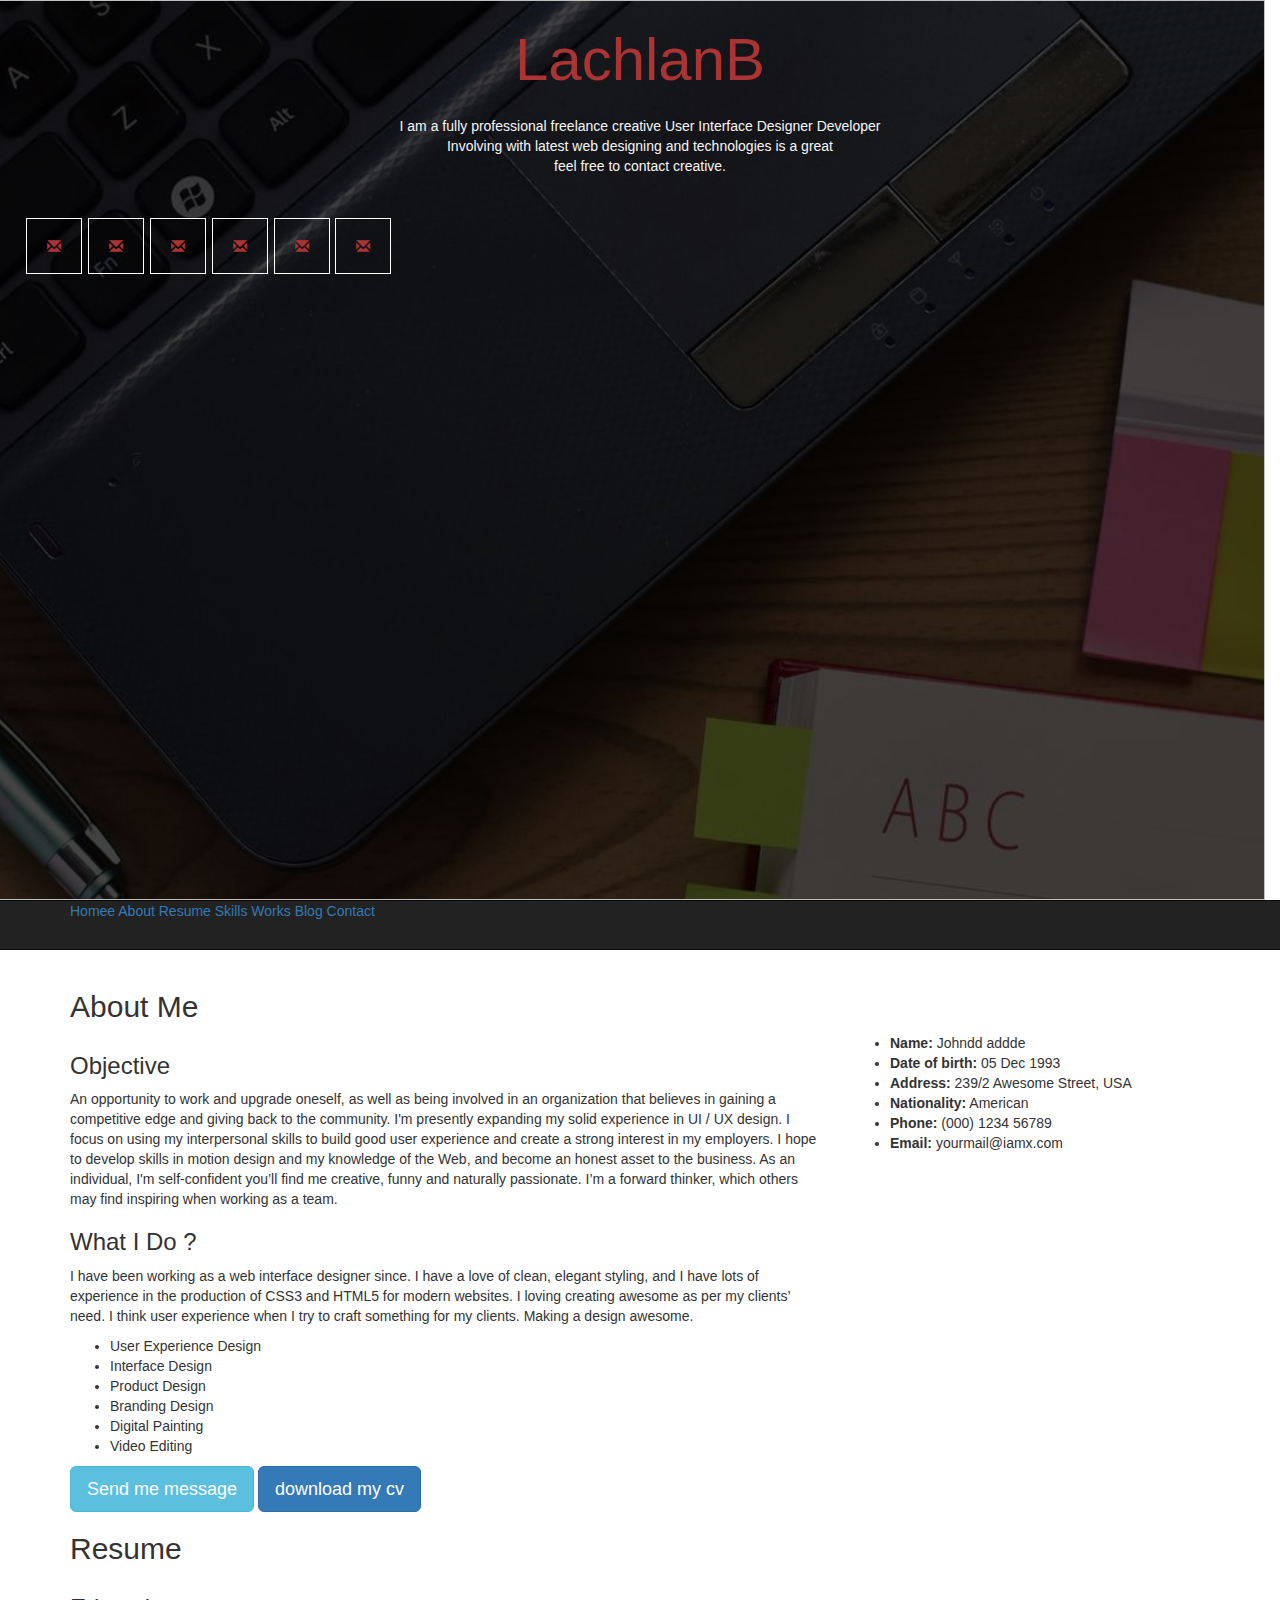
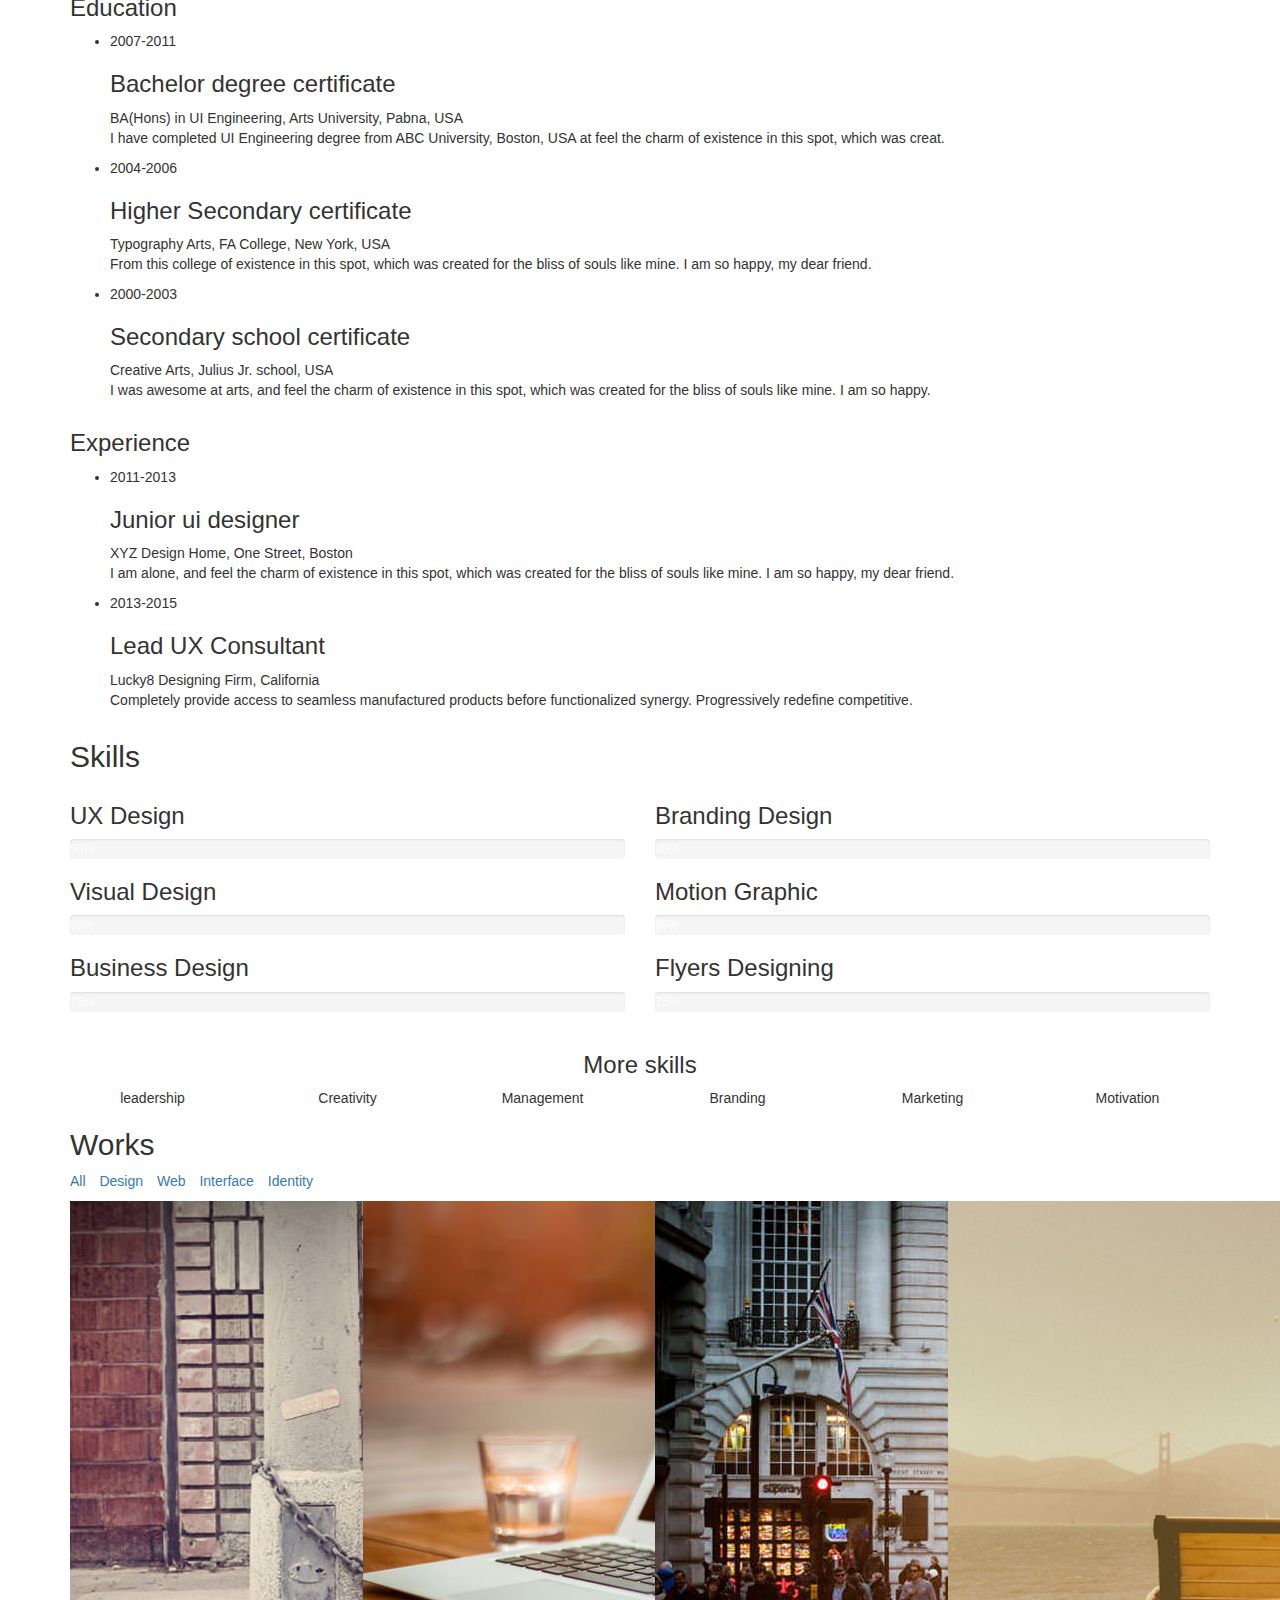
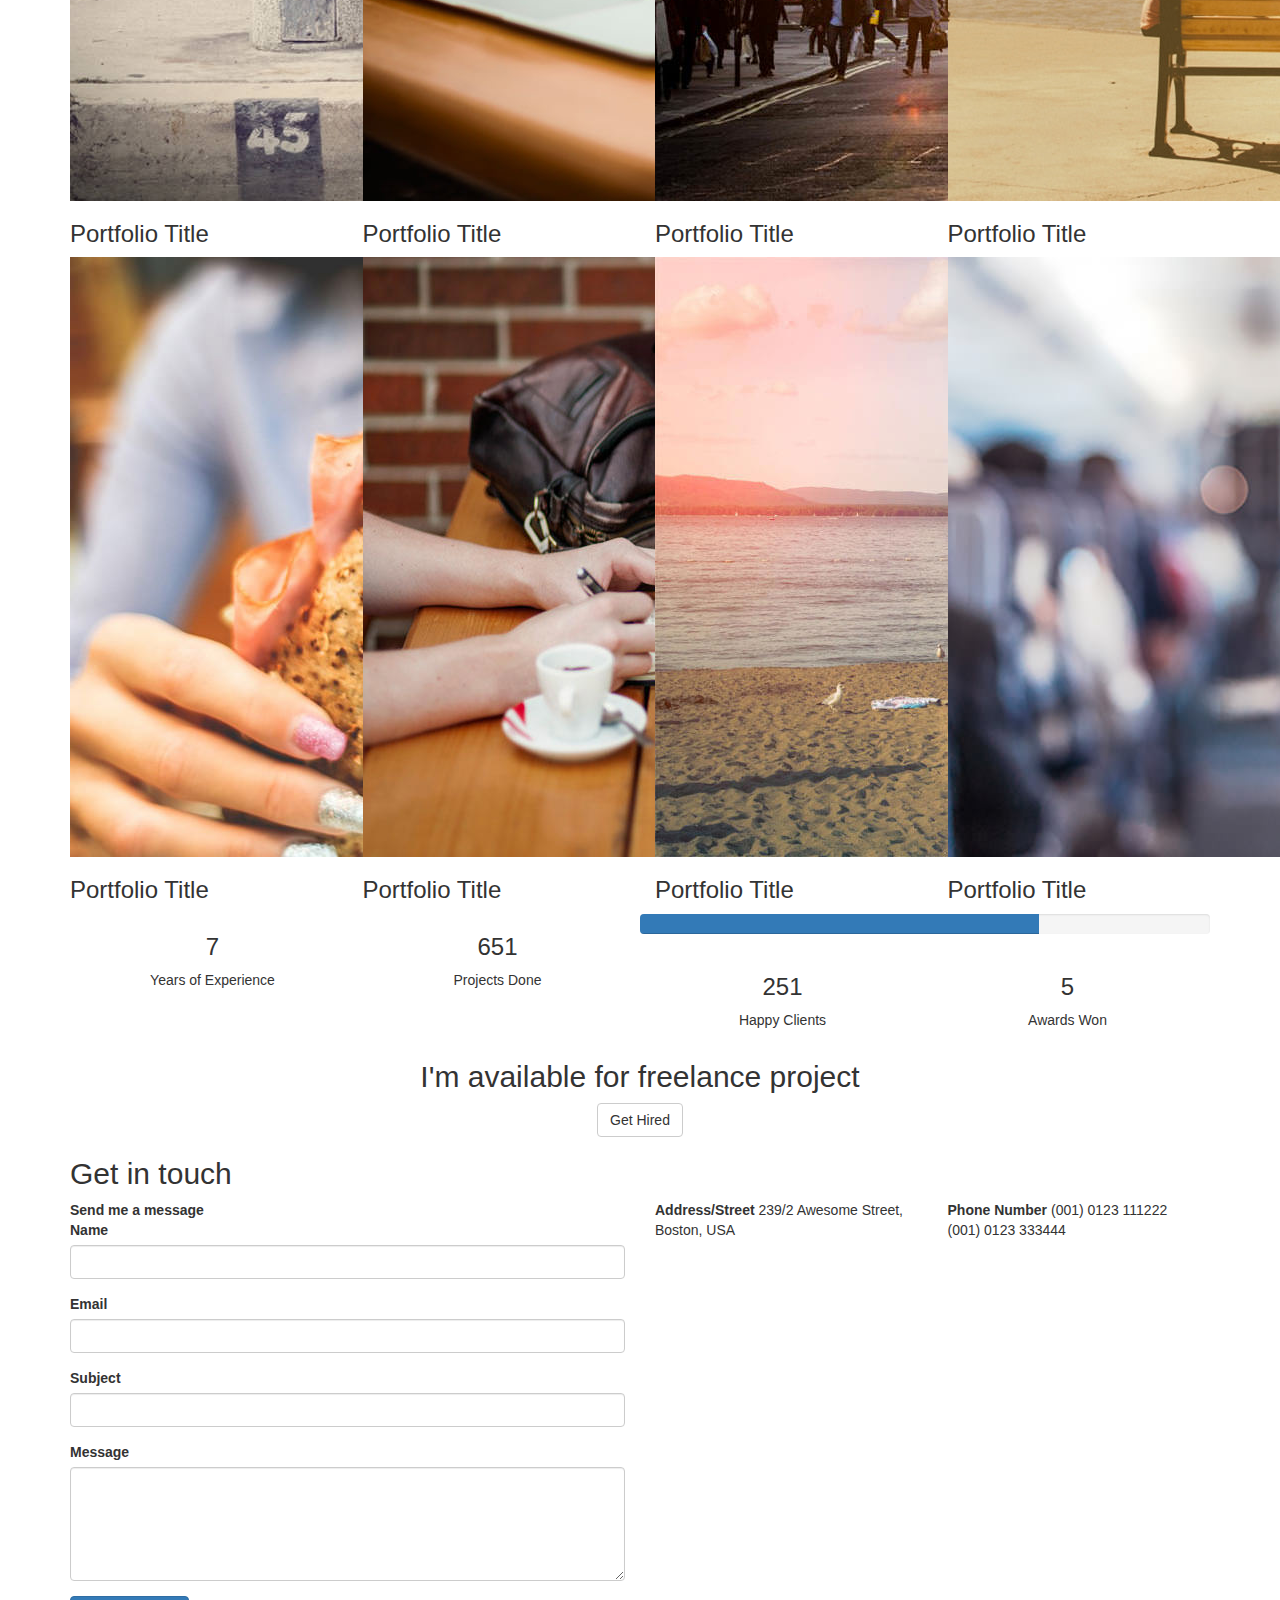
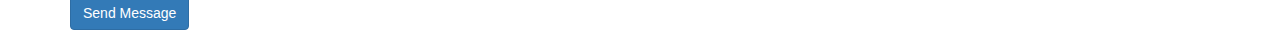
==== index.html @ d6cba84a "Inital Commit - Libraries Added" ====
﻿<head>
    <meta charset="UTF-8">
    <meta name="viewport" content="width=device-width, initial-scale=1">
    <meta name="keywords" content="Lachlan, Brown, LachlanB, LachlanB.com, Lachlanb.net. LachlanB.org, LachlanB.com.au, Software Developer, Software, Engineer, Architect, Resume, CV, Ethereum, Blockchain, Ether, Bitcoin, Website, Solidity, Smart Contracts, Smart, Contract">
    <title>About LachlanB</title>
    <link href="css/bootstrap.css" rel="stylesheet">
    <link href="css/style.css" rel="stylesheet">
    <link rel="shortcut icon" href="images/favicon.png">
</head>
<body>


    <div id="home" class="section container-fluid">
        <div class="row">
            <img class="img"></img>
            <div class="col-md-12">
                <h1>LachlanB</h1>
                <p>I am a fully professional freelance creative User Interface Designer Developer<br> Involving with latest web designing and technologies is a great <br> feel free to contact creative.</p>
            </div>
        </div>
        <div class="row">
            <ul class="social-ul">
                <li>
                    <a href="#"><span class="glyphicon glyphicon-envelope"></span></a>
                </li>  
                <li>
                    <a href="#"><span class="glyphicon glyphicon-envelope"></span></a>
                </li>  
                <li>
                    <a href="#"><span class="glyphicon glyphicon-envelope"></span></a>
                </li>  
                <li>
                    <a href="#"><span class="glyphicon glyphicon-envelope"></span></a>
                </li>  
                <li>
                    <a href="#"><span class="glyphicon glyphicon-envelope"></span></a>
                </li>  
                <li>
                    <a href="#"><span class="glyphicon glyphicon-envelope"></span></a>
                </li>    
            </ul>
        </div>
    </div>

    <div class="row">
        <nav class="navbar navbar-inverse bg-inverse fixed-top">
            <div class="container">
                <a class="nav-item nav-link" href="#home">Homee</a>
                <a class="nav-item nav-link" href="#about">About</a>
                <a class="nav-item nav-link" href="#resume">Resume</a>
                <a class="nav-item nav-link" href="#skills">Skills</a>
                <a class="nav-item nav-link" href="#works">Works</a>
                <a class="nav-item nav-link" href="#blog">Blog</a>
                <a class="nav-item nav-link" href="#contact">Contact</a>
            </div>
        </nav>
    </div>


    <div id="about" class="about-section section-padding">
        <div class="container">
            <h2 class="section-title">About Me</h2>

            <div class="row">

                <div class="col-md-4 col-md-push-8">
                    <div class="biography">
                        <div class="myphoto">
                            <img src="images/me.jpg" alt="">
                        </div>
                        <ul>
                            <li><strong>Name:</strong> Johndd addde</li>
                            <li><strong>Date of birth:</strong> 05 Dec 1993</li>
                            <li><strong>Address:</strong> 239/2 Awesome Street, USA</li>
                            <li><strong>Nationality:</strong> American</li>
                            <li><strong>Phone:</strong> (000) 1234 56789</li>
                            <li><strong>Email:</strong> yourmail@iamx.com</li>
                        </ul>
                    </div>
                </div>

                <div class="col-md-8 col-md-pull-4">
                    <div class="short-info">
                        <h3>Objective</h3>
                        <p>An opportunity to work and upgrade oneself, as well as being involved in an organization that believes in gaining a competitive edge and giving back to the community. I'm presently expanding my solid experience in UI / UX design. I focus on using my interpersonal skills to build good user experience and create a strong interest in my employers. I hope to develop skills in motion design and my knowledge of the Web, and become an honest asset to the business. As an individual, I'm self-confident you’ll find me creative, funny and naturally passionate. I’m a forward thinker, which others may find inspiring when working as a team.</p>
                    </div>

                    <div class="short-info">
                        <h3>What I Do ?</h3>
                        <p>I have been working as a web interface designer since. I have a love of clean, elegant styling, and I have lots of experience in the production of CSS3 and HTML5 for modern websites. I loving creating awesome as per my clients’ need. I think user experience when I try to craft something for my clients. Making a design awesome.</p>

                        <ul class="list-check">
                            <li>User Experience Design</li>
                            <li>Interface Design</li>
                            <li>Product Design</li>
                            <li>Branding Design</li>
                            <li>Digital Painting</li>
                            <li>Video Editing</li>
                        </ul>
                    </div>

                    <div class="download-button">
                        <a class="btn btn-info btn-lg" href="#contact"><i class="fa fa-paper-plane"></i>Send me message</a>
                        <a class="btn btn-primary btn-lg" href="#"><i class="fa fa-download"></i>download my cv</a>
                    </div>
                </div>
            </div>
        </div>
    </div>



    <!-- Resume Section -->
    <div id="resume" class="resume-section section-padding">
        <div class="container">
            <h2>Resume</h2>
            <div class="row">
                <div class="col-md-12">
                    <div class="resume-title">
                        <h3>Education</h3>
                    </div>
                    <div class="resume">
                        <ul class="timeline">
                            <li>
                                <div class="posted-date">
                                    <span class="month">2007-2011</span>
                                </div><!-- /posted-date -->

                                <div class="timeline-panel">
                                    <div class="timeline-content">
                                        <div class="timeline-heading">
                                            <h3>Bachelor degree certificate</h3>
                                            <span>BA(Hons) in UI Engineering, Arts University, Pabna, USA</span>
                                        </div><!-- /timeline-heading -->

                                        <div class="timeline-body">
                                            <p>I have completed UI Engineering degree from ABC University, Boston, USA at feel the charm of existence in this spot, which was creat.</p>
                                        </div><!-- /timeline-body -->
                                    </div> <!-- /timeline-content -->
                                </div><!-- /timeline-panel -->
                            </li>

                            <li class="timeline-inverted">
                                <div class="posted-date">
                                    <span class="month">2004-2006</span>
                                </div><!-- /posted-date -->

                                <div class="timeline-panel">
                                    <div class="timeline-content">
                                        <div class="timeline-heading">
                                            <h3>Higher Secondary certificate</h3>
                                            <span>Typography Arts, FA College, New York, USA</span>
                                        </div><!-- /timeline-heading -->

                                        <div class="timeline-body">
                                            <p>From this college of existence in this spot, which was created for the bliss of souls like mine. I am so happy, my dear friend.</p>
                                        </div><!-- /timeline-body -->
                                    </div> <!-- /timeline-content -->
                                </div> <!-- /timeline-panel -->
                            </li>

                            <li>
                                <div class="posted-date">
                                    <span class="month">2000-2003</span>
                                </div><!-- /posted-date -->

                                <div class="timeline-panel">
                                    <div class="timeline-content">
                                        <div class="timeline-heading">
                                            <h3>Secondary school certificate</h3>
                                            <span>Creative Arts, Julius Jr. school, USA</span>
                                        </div><!-- /timeline-heading -->

                                        <div class="timeline-body">
                                            <p>I was awesome at arts, and feel the charm of existence in this spot, which was created for the bliss of souls like mine. I am so happy.</p>
                                        </div><!-- /timeline-body -->
                                    </div> <!-- /timeline-content -->
                                </div><!-- /timeline-panel -->
                            </li>
                        </ul>
                    </div>
                </div>
            </div><!-- /row -->

            <div class="row">
                <div class="col-md-12">
                    <div class="resume-title">
                        <h3>Experience</h3>
                    </div>
                    <div class="resume">
                        <ul class="timeline">
                            <li class="timeline-inverted">
                                <div class="posted-date">
                                    <span class="month">2011-2013</span>
                                </div><!-- /posted-date -->

                                <div class="timeline-panel">
                                    <div class="timeline-content">
                                        <div class="timeline-heading">
                                            <h3>Junior ui designer</h3>
                                            <span>XYZ Design Home, One Street, Boston</span>
                                        </div><!-- /timeline-heading -->

                                        <div class="timeline-body">
                                            <p>I am alone, and feel the charm of existence in this spot, which was created for the bliss of souls like mine. I am so happy, my dear friend.</p>
                                        </div><!-- /timeline-body -->
                                    </div> <!-- /timeline-content -->
                                </div> <!-- /timeline-panel -->
                            </li>

                            <li>
                                <div class="posted-date">
                                    <span class="month">2013-2015</span>
                                </div><!-- /posted-date -->

                                <div class="timeline-panel">
                                    <div class="timeline-content">
                                        <div class="timeline-heading">
                                            <h3>Lead UX Consultant</h3>
                                            <span>Lucky8 Designing Firm, California</span>
                                        </div><!-- /timeline-heading -->

                                        <div class="timeline-body">
                                            <p>Completely provide access to seamless manufactured products before functionalized synergy. Progressively redefine competitive.</p>
                                        </div><!-- /timeline-body -->
                                    </div> <!-- /timeline-content -->
                                </div><!-- /timeline-panel -->
                            </li>
                        </ul>
                    </div>
                </div>
            </div><!-- /row -->
        </div><!-- /.container -->
    </div><!-- End Resume Section -->


    <!-- Skills Section -->
    <section id="skills" class="skills-section section-padding">
        <div class="container">
            <h2 class="section-title">Skills</h2>

            <div class="row">
                <div class="col-md-6">
                    <div class="skill-progress">
                        <div class="skill-title"><h3>UX Design</h3></div> 
                        <div class="progress">
                            <div class="progress-bar six-sec-ease-in-out" role="progressbar" aria-valuenow="95" aria-valuemin="0" aria-valuemax="100" ><span>95%</span>
                            </div>
                        </div><!-- /.progress -->
                    </div><!-- /.skill-progress -->

                    <div class="skill-progress">
                        <div class="skill-title"><h3>Visual Design</h3></div> 
                        <div class="progress">
                            <div class="progress-bar six-sec-ease-in-out" role="progressbar" aria-valuenow="80" aria-valuemin="0" aria-valuemax="100" ><span>80%</span>
                            </div>
                        </div><!-- /.progress -->
                    </div><!-- /.skill-progress -->
                    <div class="skill-progress">
                        <div class="skill-title"><h3>Business Design</h3></div>  
                        <div class="progress">
                            <div class="progress-bar six-sec-ease-in-out" role="progressbar" aria-valuenow="75" aria-valuemin="0" aria-valuemax="100" ><span>75%</span>
                            </div>
                        </div><!-- /.progress -->
                    </div><!-- /.skill-progress -->
                </div><!-- /.col-md-6 -->

                <div class="col-md-6">
                    <div class="skill-progress">
                        <div class="skill-title"><h3>Branding Design</h3></div> 
                        <div class="progress">
                            <div class="progress-bar six-sec-ease-in-out" role="progressbar" aria-valuenow="95" aria-valuemin="0" aria-valuemax="100" ><span>95%</span>
                            </div>
                        </div><!-- /.progress -->
                    </div><!-- /.skill-progress -->
                    <div class="skill-progress">
                        <div class="skill-title"><h3>Motion Graphic</h3></div> 
                        <div class="progress">
                            <div class="progress-bar six-sec-ease-in-out" role="progressbar" aria-valuenow="80" aria-valuemin="0" aria-valuemax="100" ><span>80%</span>
                            </div>
                        </div><!-- /.progress -->
                    </div><!-- /.skill-progress -->
                    <div class="skill-progress">
                        <div class="skill-title"><h3>Flyers Designing</h3></div>  
                        <div class="progress">
                            <div class="progress-bar six-sec-ease-in-out" role="progressbar" aria-valuenow="75" aria-valuemin="0" aria-valuemax="100" ><span>75%</span>
                            </div>
                        </div><!-- /.progress -->
                    </div><!-- /.skill-progress -->
                </div><!-- /.col-md-6 -->
            </div><!-- /.row -->

            <div class="skill-chart text-center">
                <h3>More skills</h3>
            </div>

            <div class="row more-skill text-center">
                <div class="col-xs-12 col-sm-4 col-md-2">
                    <div class="chart" data-percent="91" data-color="e74c3c">
                        <span class="percent"></span>
                        <div class="chart-text">
                            <span>leadership</span>
                        </div>
                    </div>
                </div>
                <div class="col-xs-12 col-sm-4 col-md-2">
                    <div class="chart" data-percent="23" data-color="2ecc71">
                        <span class="percent"></span>
                        <div class="chart-text">
                            <span>Creativity</span>
                        </div>
                    </div>
                </div>
                <div class="col-xs-12 col-sm-4 col-md-2">
                    <div class="chart" data-percent="68" data-color="3498db">
                        <span class="percent"></span>
                        <div class="chart-text">
                            <span>Management</span>
                        </div>
                    </div>
                </div>
                <div class="col-xs-12 col-sm-4 col-md-2">
                    <div class="chart" data-percent="68" data-color="3498db">
                        <span class="percent"></span>
                        <div class="chart-text">
                            <span>Branding</span>
                        </div>
                    </div>
                </div>
                <div class="col-xs-12 col-sm-4 col-md-2">
                    <div class="chart" data-percent="68" data-color="3498db">
                        <span class="percent"></span>
                        <div class="chart-text">
                            <span>Marketing</span>
                        </div>
                    </div>
                </div>
                <div class="col-xs-12 col-sm-4 col-md-2">
                    <div class="chart" data-percent="68" data-color="3498db">
                        <span class="percent"></span>
                        <div class="chart-text">
                            <span>Motivation</span>
                        </div>
                    </div>
                </div>
            </div>

        </div><!-- /.container -->
    </section><!-- End Skills Section -->


    <!-- Works Section -->
    <section id="works" class="works-section section-padding">
        <div class="container">
            <h2 class="section-title">Works</h2>

            <ul class="list-inline" id="filter">
                <li><a class="active" data-group="all">All</a></li>
                <li><a data-group="design">Design</a></li>
                <li><a data-group="web">Web</a></li>
                <li><a data-group="interface">Interface</a></li>
                <li><a data-group="identety">Identity</a></li>
            </ul>

            <div class="row">
                <div id="grid">
                    <div class="portfolio-item col-xs-12 col-sm-4 col-md-3" data-groups='["all", "identety", "interface"]'>
                        <div class="portfolio-bg">
                            <div class="portfolio">
                                <div class="tt-overlay"></div>
                                <div class="links">
                                    <a class="image-link" href="images/works/portfolio-1.jpg"><i class="fa fa-search-plus"></i></a>
                                    <a href="#"><i class="fa fa-link"></i></a>                          
                                </div><!-- /.links -->
                                <img src="images/works/portfolio-1.jpg" alt="image"> 
                                <div class="portfolio-info">
                                    <h3>Portfolio Title</h3>
                                </div><!-- /.portfolio-info -->
                            </div><!-- /.portfolio -->
                        </div><!-- /.portfolio-bg -->
                    </div><!-- /.portfolio-item -->


                    <div class="portfolio-item col-xs-12 col-sm-4 col-md-3" data-groups='["all", "identety", "web"]'>
                        <div class="portfolio-bg">
                            <div class="portfolio">
                                <div class="tt-overlay"></div>
                                <div class="links">
                                    <a class="image-link" href="images/works/portfolio-2.jpg"><i class="fa fa-search-plus"></i></a>
                                    <a href="#"><i class="fa fa-link"></i></a>                          
                                </div><!-- /.links -->
                                <img src="images/works/portfolio-2.jpg" alt="image"> 
                                <div class="portfolio-info">
                                    <h3>Portfolio Title</h3>
                                </div><!-- /.portfolio-info -->
                            </div><!-- /.portfolio -->
                        </div><!-- /.portfolio-bg -->
                    </div><!-- /.portfolio-item -->
                    <div class="portfolio-item col-xs-12 col-sm-4 col-md-3" data-groups='["all", "interface"]'>
                        <div class="portfolio-bg">
                            <div class="portfolio">
                                <div class="tt-overlay"></div>
                                <div class="links">
                                    <a class="image-link" href="images/works/portfolio-3.jpg"><i class="fa fa-search-plus"></i></a>
                                    <a href="#"><i class="fa fa-link"></i></a>                          
                                </div><!-- /.links -->
                                <img src="images/works/portfolio-3.jpg" alt="image"> 
                                <div class="portfolio-info">
                                    <h3>Portfolio Title</h3>
                                </div><!-- /.portfolio-info -->
                            </div><!-- /.portfolio -->
                        </div><!-- /.portfolio-bg -->
                    </div><!-- /.portfolio-item -->
                    <div class="portfolio-item col-xs-12 col-sm-4 col-md-3" data-groups='["all", "identety", "design"]'>
                        <div class="portfolio-bg">
                            <div class="portfolio">
                                <div class="tt-overlay"></div>
                                <div class="links">
                                    <a class="image-link" href="images/works/portfolio-4.jpg"><i class="fa fa-search-plus"></i></a>
                                    <a href="#"><i class="fa fa-link"></i></a>                          
                                </div><!-- /.links -->
                                <img src="images/works/portfolio-4.jpg" alt="image"> 
                                <div class="portfolio-info">
                                    <h3>Portfolio Title</h3>
                                </div><!-- /.portfolio-info -->
                            </div><!-- /.portfolio -->
                        </div><!-- /.portfolio-bg -->
                    </div><!-- /.portfolio-item -->
                    <div class="portfolio-item col-xs-12 col-sm-4 col-md-3" data-groups='["all", "identety", "design"]'>
                        <div class="portfolio-bg">
                            <div class="portfolio">
                                <div class="tt-overlay"></div>
                                <div class="links">
                                    <a class="image-link" href="images/works/portfolio-5.jpg"><i class="fa fa-search-plus"></i></a>
                                    <a href="#"><i class="fa fa-link"></i></a>                          
                                </div><!-- /.links -->
                                <img src="images/works/portfolio-5.jpg" alt="image"> 
                                <div class="portfolio-info">
                                    <h3>Portfolio Title</h3>
                                </div><!-- /.portfolio-info -->
                            </div><!-- /.portfolio -->
                        </div><!-- /.portfolio-bg -->
                    </div><!-- /.portfolio-item -->
                    <div class="portfolio-item col-xs-12 col-sm-4 col-md-3" data-groups='["all", "identety", "design"]'>
                        <div class="portfolio-bg">
                            <div class="portfolio">
                                <div class="tt-overlay"></div>
                                <div class="links">
                                    <a class="image-link" href="images/works/portfolio-6.jpg"><i class="fa fa-search-plus"></i></a>
                                    <a href="#"><i class="fa fa-link"></i></a>                          
                                </div><!-- /.links -->
                                <img src="images/works/portfolio-6.jpg" alt="image"> 
                                <div class="portfolio-info">
                                    <h3>Portfolio Title</h3>
                                </div><!-- /.portfolio-info -->
                            </div><!-- /.portfolio -->
                        </div><!-- /.portfolio-bg -->
                    </div><!-- /.portfolio-item -->
                    <div class="portfolio-item col-xs-12 col-sm-4 col-md-3" data-groups='["all", "identety", "web"]'>
                        <div class="portfolio-bg">
                            <div class="portfolio">
                                <div class="tt-overlay"></div>
                                <div class="links">
                                    <a class="image-link" href="images/works/portfolio-7.jpg"><i class="fa fa-search-plus"></i></a>
                                    <a href="#"><i class="fa fa-link"></i></a>                          
                                </div><!-- /.links -->
                                <img src="images/works/portfolio-7.jpg" alt="image"> 
                                <div class="portfolio-info">
                                    <h3>Portfolio Title</h3>
                                </div><!-- /.portfolio-info -->
                            </div><!-- /.portfolio -->
                        </div><!-- /.portfolio-bg -->
                    </div><!-- /.portfolio-item -->
                    <div class="portfolio-item col-xs-12 col-sm-4 col-md-3" data-groups='["all", "design"]'>
                        <div class="portfolio-bg">
                            <div class="portfolio">
                                <div class="tt-overlay"></div>
                                <div class="links">
                                    <a class="image-link" href="images/works/portfolio-8.jpg"><i class="fa fa-search-plus"></i></a>
                                    <a href="#"><i class="fa fa-link"></i></a>                          
                                </div><!-- /.links -->
                                <img src="images/works/portfolio-8.jpg" alt="image"> 
                                <div class="portfolio-info">
                                    <h3>Portfolio Title</h3>
                                </div><!-- /.portfolio-info -->
                            </div><!-- /.portfolio -->
                        </div><!-- /.portfolio-bg -->
                    </div><!-- /.portfolio-item -->
                </div><!-- /#grid -->
            </div><!-- /.row -->
        </div><!-- /.container -->
    </section><!-- End Works Section -->


    <!-- Facts Section -->
    <section id="facts" class="facts-section text-center" data-stellar-vertical-offset="50" data-stellar-background-ratio="0.2">
        <div class="tt-overlay-bg">
            <div class="container">
                <div class="row">
                    <div class="col-md-12">
                        <div class="count-wrap">
                            <div class="col-sm-3 col-xs-6">
                                <i class="fa fa-flask"></i>
                                <h3 class="timer">7</h3>
                                <p>Years of Experience</p>
                            </div>
                            <div class="col-sm-3 col-xs-6"> 
                                <i class="fa fa-thumbs-up"></i>
                                <h3 class="timer">651</h3>                
                                <p>Projects Done</p>
                            </div>
                            <div class="progress">
                                <div class="progress-bar" role="progressbar" aria-valuenow="70" aria-valuemin="0" aria-valuemax="100" style="width:70%">
                                    <span class="sr-only">70% Complete</span>
                                </div>
                            </div>
                            <div class="col-sm-3 col-xs-6">
                                <i class="fa fa-users"></i>
                                <h3 class="timer">251</h3> 
                                <p>Happy Clients</p>
                            </div>
                            <div class="col-sm-3 col-xs-6">
                                <i class="fa fa-trophy"></i>
                                <h3 class="timer">5</h3> 
                                <p>Awards Won</p>
                            </div>
                        </div><!-- /count-wrap -->
                    </div><!-- /.col-md-12 -->
                </div><!-- /.row -->
            </div><!-- /.container -->
        </div>
    </section> <!-- End Facts Section -->

    <!-- Hire Section -->
    <section class="hire-section text-center" data-stellar-vertical-offset="50" data-stellar-background-ratio="0.2">
        <div class="hire-section-bg">
            <div class="container">
                <div class="row">
                    <div class="col-md-12">
                        <h2>I'm available for freelance project</h2>
                        <a href="#" class="btn btn-default">Get Hired</a>
                    </div><!-- /.col-md-12 -->
                </div><!-- /.row -->
            </div><!-- /.container -->
        </div><!-- /.hire-section-bg -->
    </section><!-- End Hire Section -->



    <!-- Contact Section -->
    <section id="contact" class="contact-section section-padding">
        <div class="container">
            <h2 class="section-title">Get in touch</h2>

            <div class="row">
                <div class="col-md-6">
                    <div class="contact-form">
                        <strong>Send me a message</strong>
                        <form name="contact-form" id="contactForm" action="sendemail.php" method="POST">

                            <div class="form-group">
                                <label for="name">Name</label>
                                <input type="text" name="name" class="form-control" id="name" required="">
                            </div>

                            <div class="form-group">
                                <label for="email">Email</label>
                                <input type="email" name="email" class="form-control" id="email" required="">
                            </div>

                            <div class="form-group">
                                <label for="subject">Subject</label>
                                <input type="text" name="subject" class="form-control" id="subject">
                            </div>

                            <div class="form-group">
                                <label for="message">Message</label>
                                <textarea name="message" class="form-control" id="message" rows="5" required=""></textarea>
                            </div>

                            <button type="submit" name="submit" class="btn btn-primary">Send Message</button>
                        </form>
                    </div><!-- /.contact-form -->
                </div><!-- /.col-md-6 -->

                <div class="col-md-6">
                    <div class="row center-xs">
                        <div class="col-sm-6">
                            <i class="fa fa-map-marker"></i>
                            <address>
                                <strong>Address/Street</strong>
                                239/2 Awesome Street,<br>
                                Boston, USA<br>
                            </address>
                        </div>

                        <div class="col-sm-6">
                            <i class="fa fa-mobile"></i>
                            <div class="contact-number">
                                <strong>Phone Number</strong>
                                (001) 0123 111222<br>
                                (001) 0123 333444
                            </div>
                        </div>
                    </div>

                    <div class="row">
                        <div class="col-sm-12">
                            <div class="location-map">
                                <div id="mapCanvas" class="map-canvas"></div>
                            </div>
                        </div>
                    </div>

                </div>
            </div><!-- /.row -->
        </div><!-- /.container -->
    </section><!-- End Contact Section -->
</div>

<script src="js/jquery-3.3.1.js"></script>
<script src="js/bootstrap.js"></script>
<script src="js/scripts.js"></script>
</body>
</html>
---- css/style.css ----
.section {
  height: 100%;
  width: 100%;
}


.img{
  background-image: url(../images/home2.jpg);
  width: 100%;
  height: 100%;
  background-position: center;
  background-repeat: no-repeat;
  background-size: cover;
  position: absolute;
}

#home{
  padding-left: 0;
  padding-right: 0;
}


#home h1{
  font-size: 60px;
  line-height: 80px;
  margin-bottom: 16px;
  color: #aa3333;
  text-align: center;
  top: 25%;
}

#home p{
  text-align: center;
  color: #f7f7f7;
  margin-bottom: 40px;
}



.social-ul li{
      display: inline-block;
      border: 1px solid #fff;
}


.social-ul span{
  color: #aa3333;
  padding: 20px;
  border: 1px solid #fff;
  transition: all 300ms;   
}


.social-ul li:hover{
  background: #aa3333;
  transform: rotate(45deg);
  transition: all 300ms;   
}

.social-ul span:hover{
  border: 1px solid transparent;
  color: #fff;
  transform: rotate(-45deg);
  transition: all 300ms;   
}
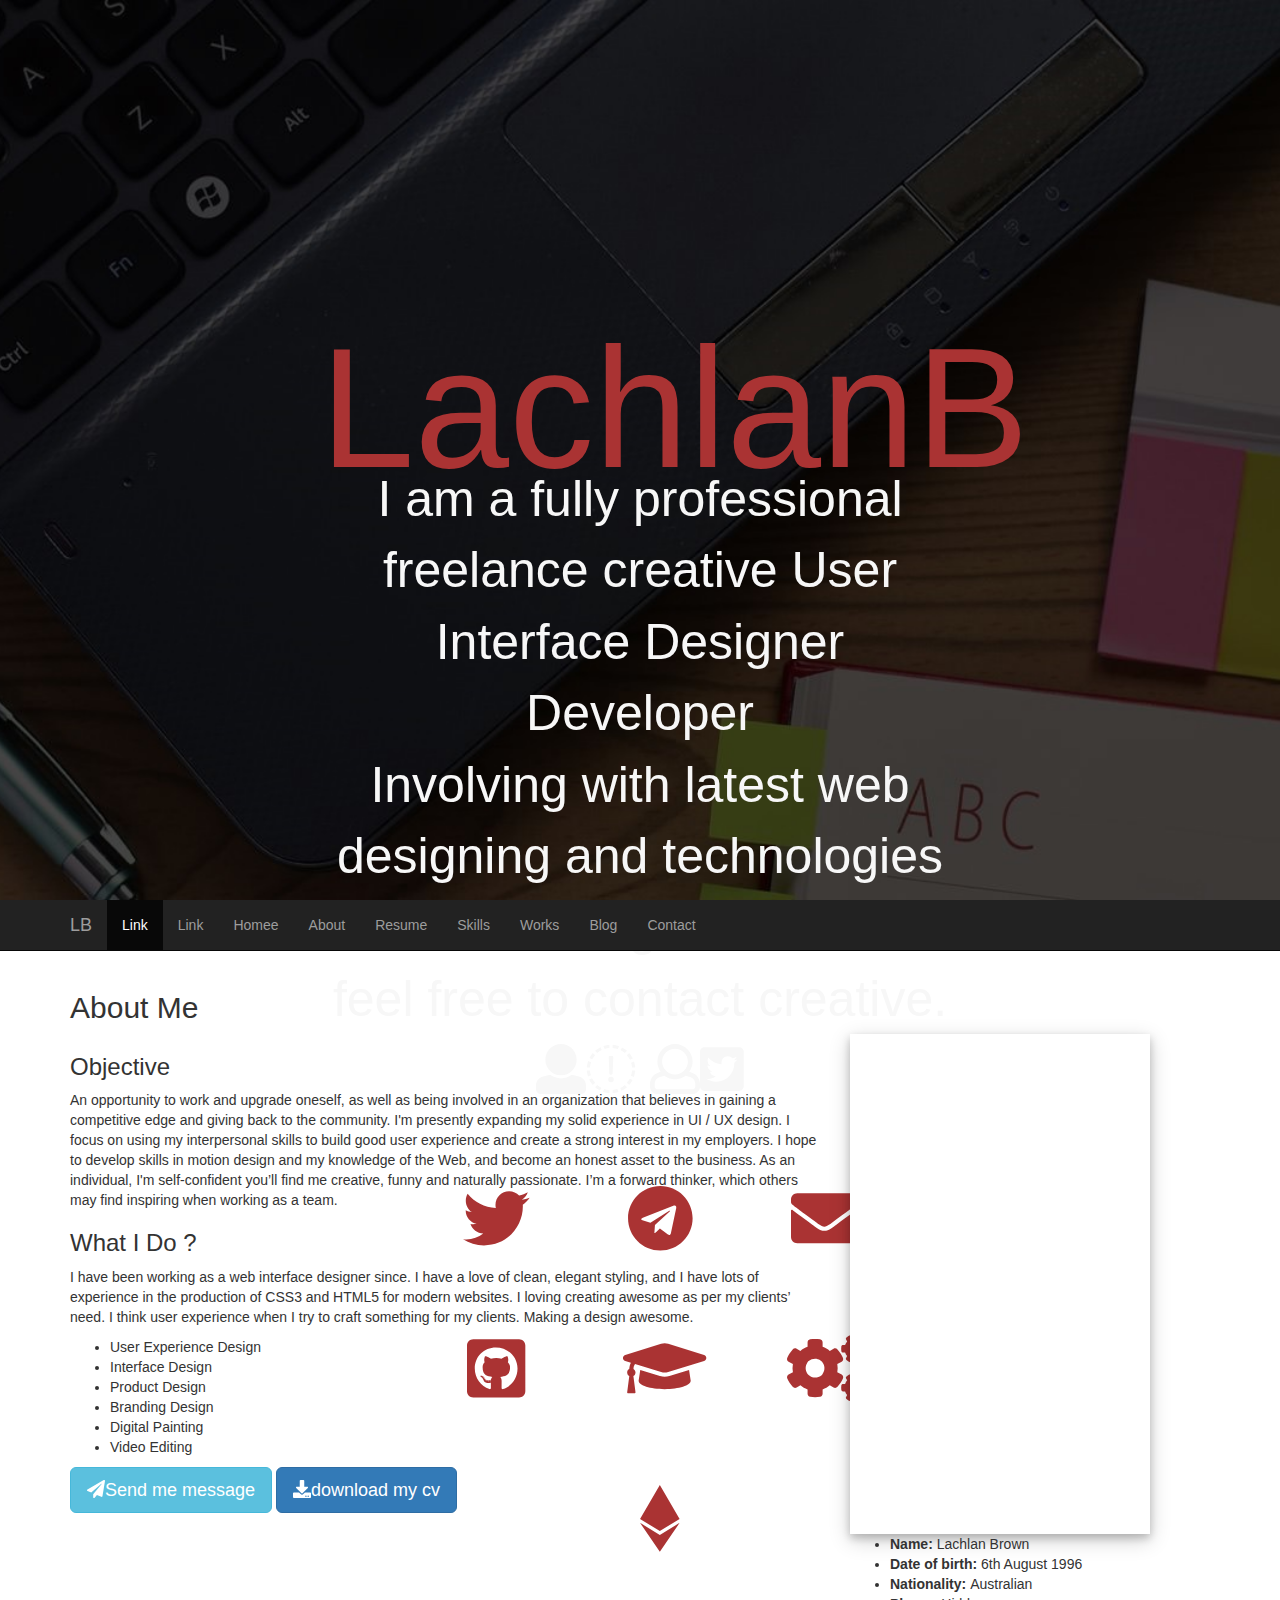
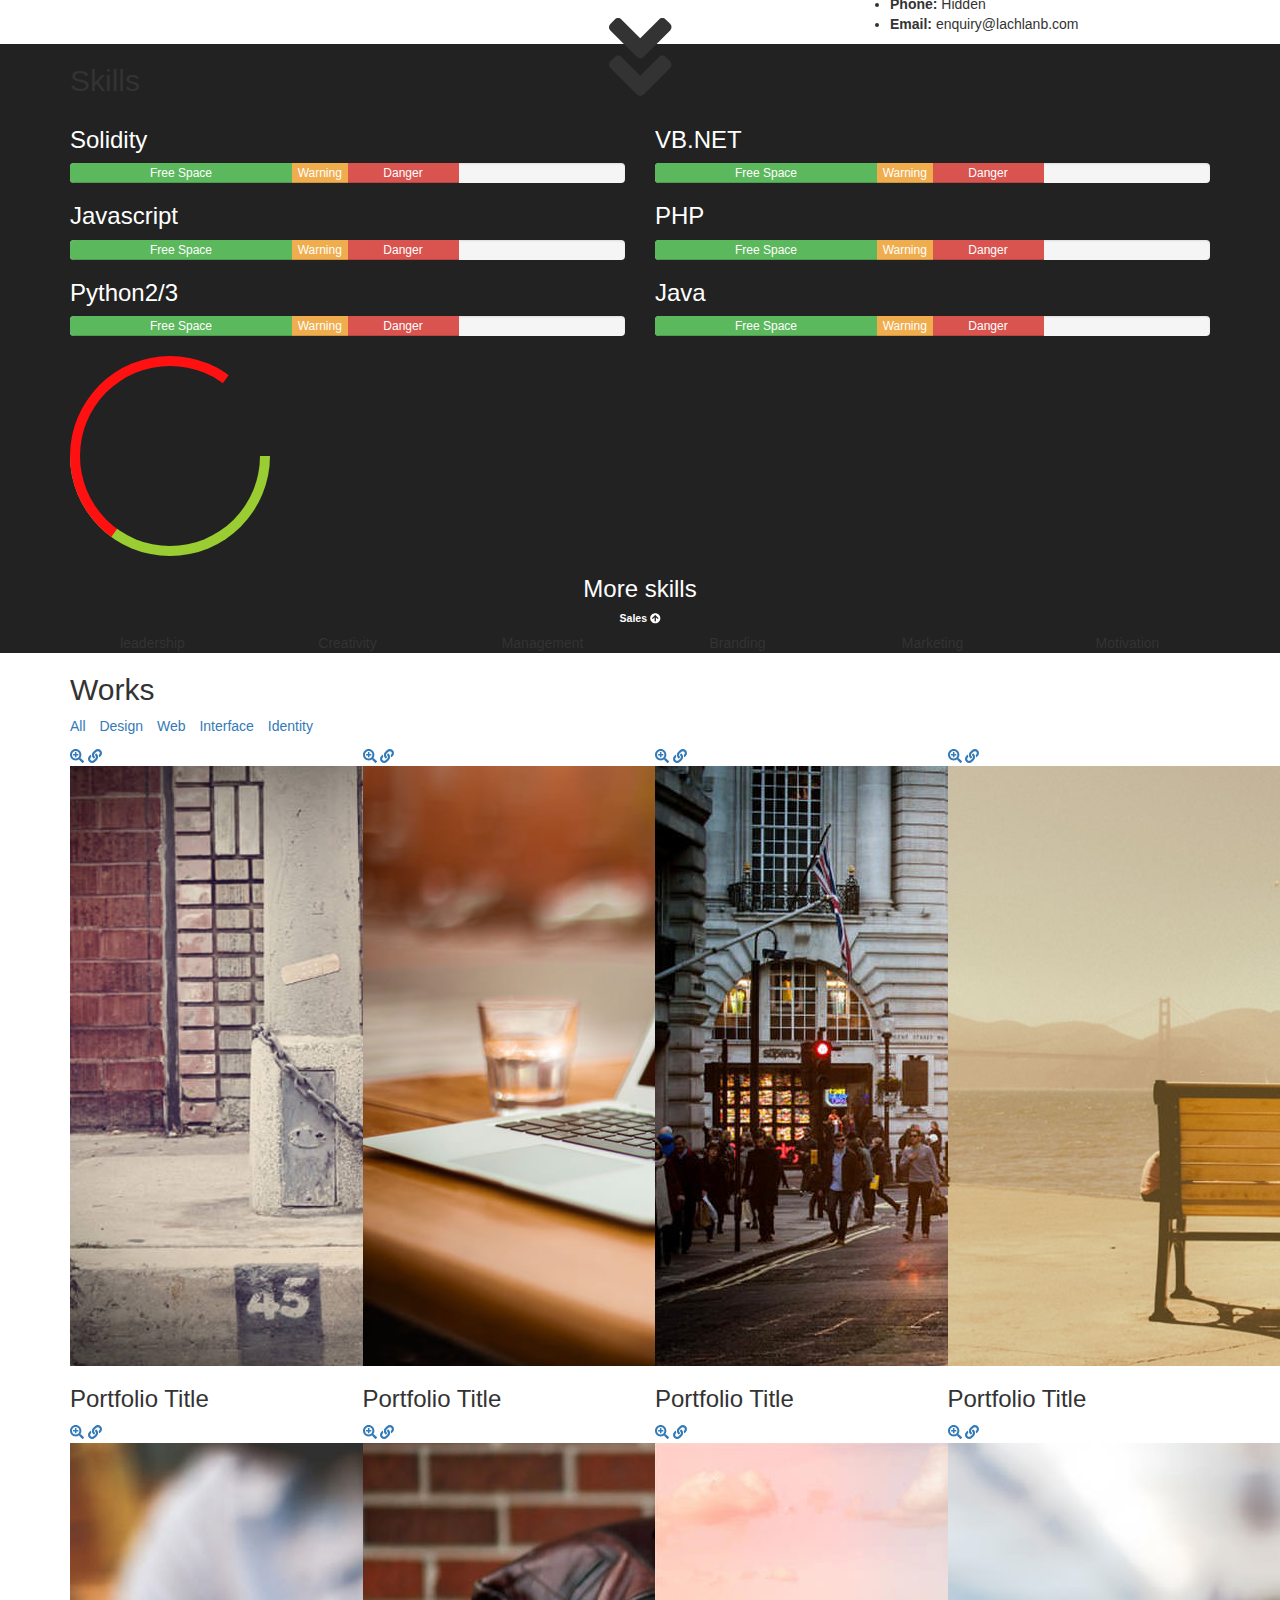
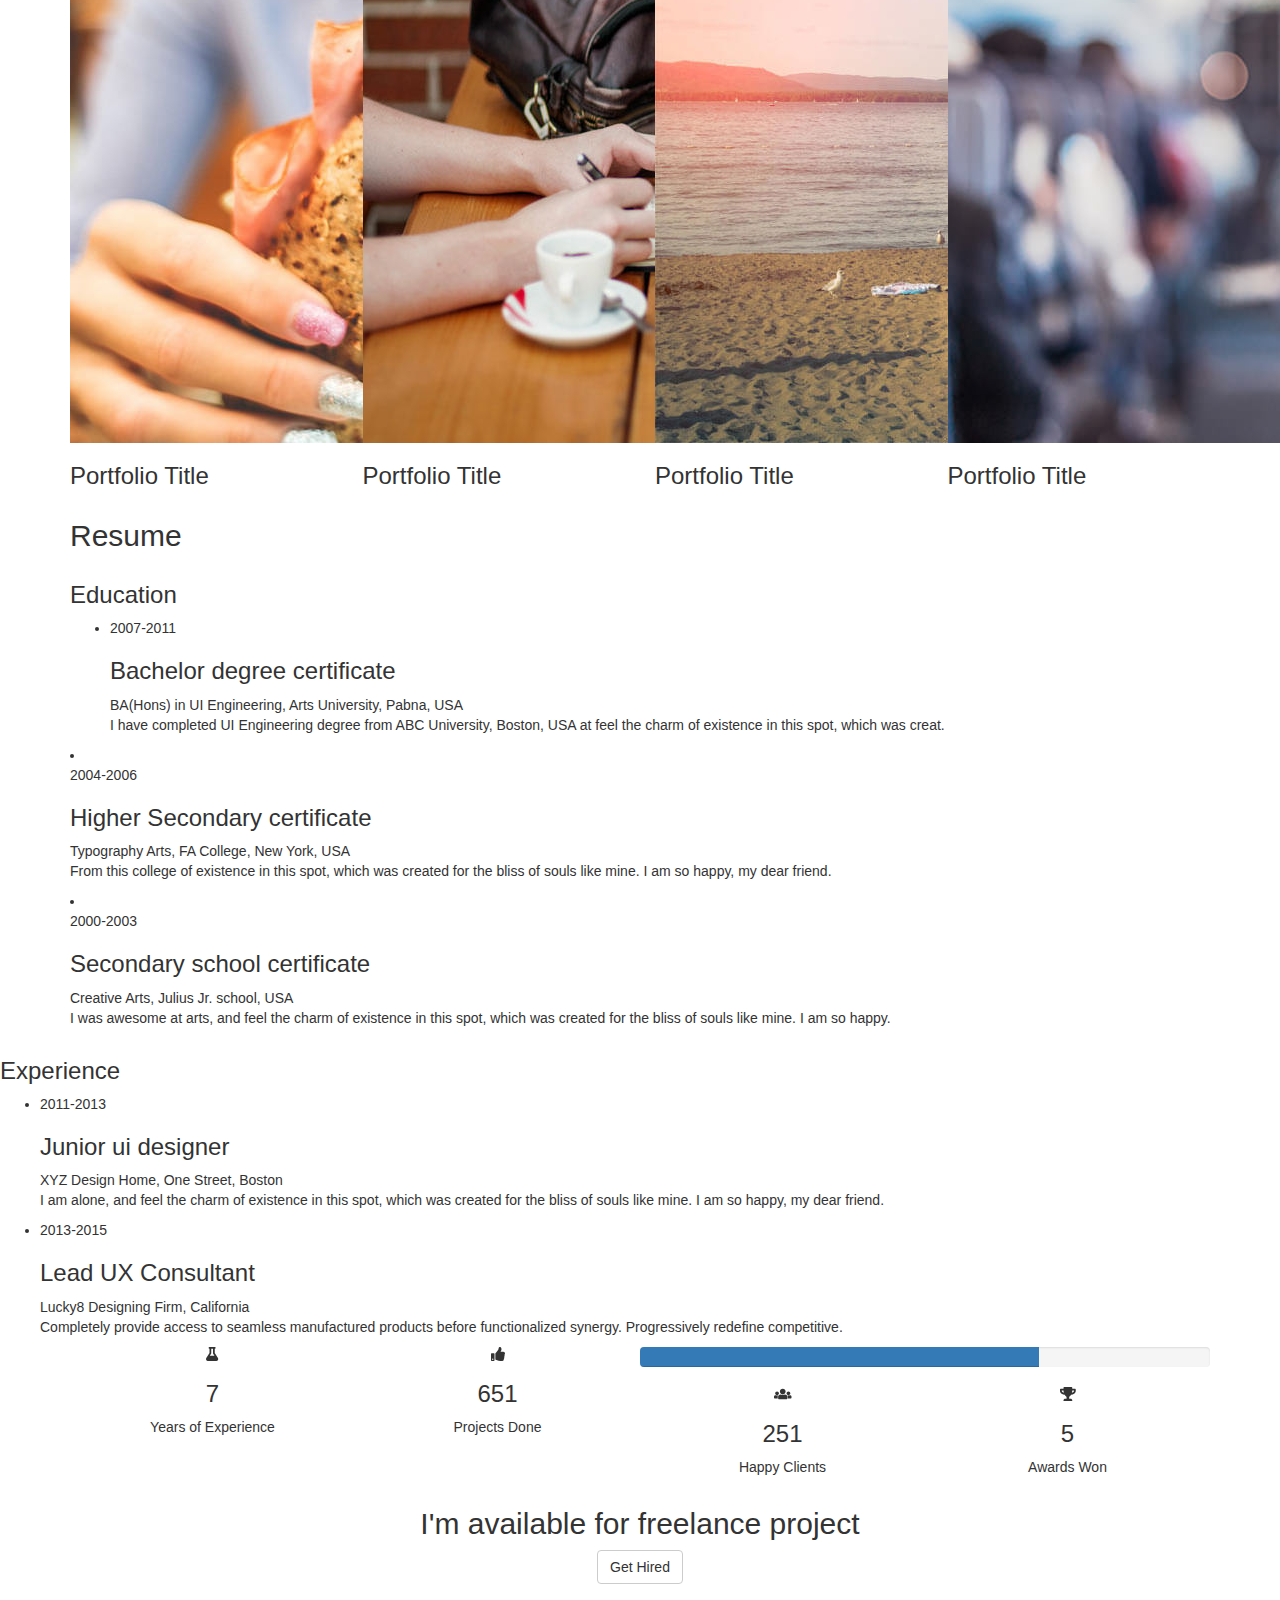
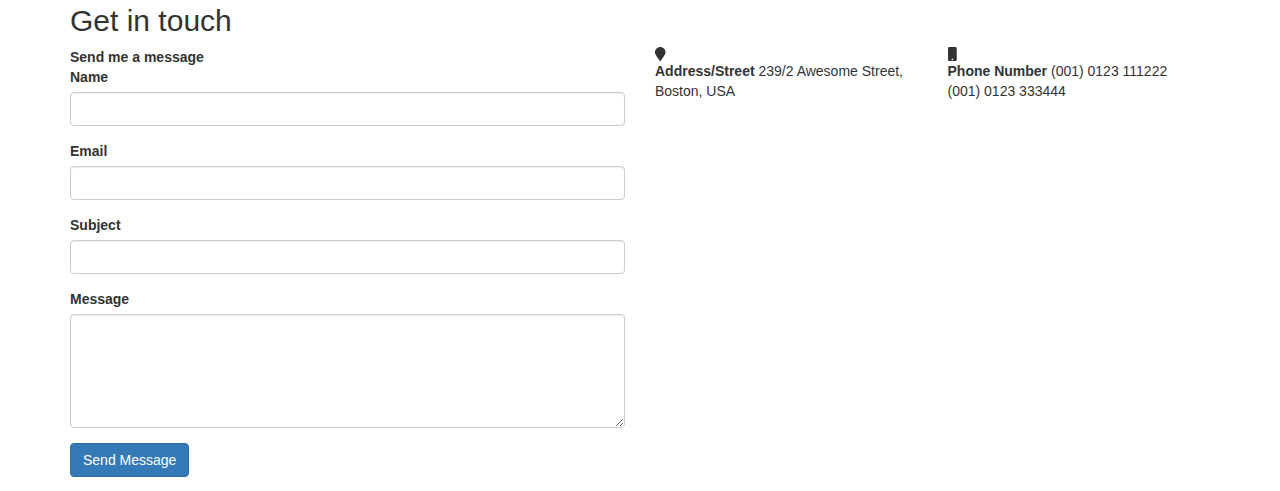
==== commit 61fe8b47: "Always adding more...." ====
--- a/index.html
+++ b/index.html
@@ -6,59 +6,86 @@
     <link href="css/bootstrap.css" rel="stylesheet">
     <link href="css/style.css" rel="stylesheet">
     <link rel="shortcut icon" href="images/favicon.png">
+    <script defer src="js/fontawesome-all.js"></script>
 </head>
 <body>
 
 
-    <div id="home" class="section container-fluid">
-        <div class="row">
+    <div class="section container-fluid" id="home-section">
+        <div class="home-body">
             <img class="img"></img>
-            <div class="col-md-12">
-                <h1>LachlanB</h1>
-                <p>I am a fully professional freelance creative User Interface Designer Developer<br> Involving with latest web designing and technologies is a great <br> feel free to contact creative.</p>
-            </div>
-        </div>
-        <div class="row">
-            <ul class="social-ul">
+            <h1>LachlanB</h1>
+            <p>I am a fully professional freelance creative User Interface Designer Developer<br> Involving with latest web designing and technologies is a great <br> feel free to contact creative.  <i class="fas fa-user"></i><i class="fab"></i>
+              <i class="far fa-user"></i><i class="fab fa-twitter-square"></i></p>
+              <ul class="social-ul">
                 <li>
-                    <a href="#"><span class="glyphicon glyphicon-envelope"></span></a>
+                    <a href="#"><i class="fab fa-twitter fa-lg"></i></a>
                 </li>  
                 <li>
-                    <a href="#"><span class="glyphicon glyphicon-envelope"></span></a>
+                    <a href="#"><i class="fab fa-telegram fa-lg"></i></a>
                 </li>  
                 <li>
-                    <a href="#"><span class="glyphicon glyphicon-envelope"></span></a>
+                    <a href="#"><i class="fa fa-envelope fa-lg"></i></a>
                 </li>  
                 <li>
-                    <a href="#"><span class="glyphicon glyphicon-envelope"></span></a>
+                    <a href="#"><i class="fab fa-github-square fa-lg"></i></a>
                 </li>  
                 <li>
-                    <a href="#"><span class="glyphicon glyphicon-envelope"></span></a>
+                    <a href="#"><i class="fa fa-graduation-cap fa-lg"></i></a>
                 </li>  
                 <li>
-                    <a href="#"><span class="glyphicon glyphicon-envelope"></span></a>
+                    <a href="#"><i class="fa fa-cogs fa-lg"></i></a>
+                </li>    
+                <li>
+                    <a href="#"><i class="fab fa-ethereum fa-lg"></i></a>
                 </li>    
             </ul>
+            <i class="fas fa-angle-double-down fa-2x"></i>
         </div>
     </div>
 
-    <div class="row">
-        <nav class="navbar navbar-inverse bg-inverse fixed-top">
-            <div class="container">
-                <a class="nav-item nav-link" href="#home">Homee</a>
-                <a class="nav-item nav-link" href="#about">About</a>
-                <a class="nav-item nav-link" href="#resume">Resume</a>
-                <a class="nav-item nav-link" href="#skills">Skills</a>
-                <a class="nav-item nav-link" href="#works">Works</a>
-                <a class="nav-item nav-link" href="#blog">Blog</a>
-                <a class="nav-item nav-link" href="#contact">Contact</a>
-            </div>
-        </nav>
-    </div>
-
-
-    <div id="about" class="about-section section-padding">
+    <nav class="navbar navbar-static-top navbar-default navbar-inverse">
         <div class="container">
+            <div class="navbar-header">
+                <a class="navbar-brand" href="#">LB</a>
+            </div>
+            <div class="collapse navbar-collapse" id="bs-example-navbar-collapse-1">
+                <ul class="nav navbar-nav">
+                    <li class="active">
+                        <a href="#">Link</a>
+                    </li>
+                    <li>
+                        <a href="#">Link</a>
+                    </li>
+                    <li>
+                        <a href="#home">Homee</a>
+                    </li>
+                    <li>
+                        <a href="#about">About</a>
+                    </li>
+                    <li>
+                        <a href="#resume">Resume</a>
+                    </li>
+                    <li>
+                        <a href="#skills">Skills</a>
+                    </li>
+                    <li>
+                        <a href="#works">Works</a>
+                    </li>
+                    <li>
+                        <a href="#blog">Blog</a>
+                    </li>
+                    <li>
+                        <a href="#contact">Contact</a>
+                    </li>
+                </ul>
+            </div>
+        </div>
+    </nav>
+
+
+    <div class="section">
+        <div class="container" id="about-section">
             <h2 class="section-title">About Me</h2>
 
             <div class="row">
@@ -66,15 +93,13 @@
                 <div class="col-md-4 col-md-push-8">
                     <div class="biography">
                         <div class="myphoto">
-                            <img src="images/me.jpg" alt="">
                         </div>
                         <ul>
-                            <li><strong>Name:</strong> Johndd addde</li>
-                            <li><strong>Date of birth:</strong> 05 Dec 1993</li>
-                            <li><strong>Address:</strong> 239/2 Awesome Street, USA</li>
-                            <li><strong>Nationality:</strong> American</li>
-                            <li><strong>Phone:</strong> (000) 1234 56789</li>
-                            <li><strong>Email:</strong> yourmail@iamx.com</li>
+                            <li><strong>Name: </strong>Lachlan Brown</li>
+                            <li><strong>Date of birth: </strong>6th August 1996</li>
+                            <li><strong>Nationality: </strong>Australian</li>
+                            <li><strong>Phone: </strong> Hidden</li>
+                            <li><strong>Email: </strong> enquiry@lachlanb.com</li>
                         </ul>
                     </div>
                 </div>
@@ -108,7 +133,291 @@
         </div>
     </div>
 
-
+    <div class="section section-bg-image">
+        <div class="container" id="skills-section">
+            <h2 class="section-title">Skills</h2>
+
+            <div class="row">
+                <div class="col-md-6">
+                    <h3>Solidity</h3>
+                    <div class="progress">
+                        <div class="progress-bar progress-bar-success" role="progressbar" style="width:40%">
+                            <p>Free Space</p>
+                        </div>
+                        <div class="progress-bar progress-bar-warning" role="progressbar" style="width:10%">
+                            <p>Warning</p>
+                        </div>
+                        <div class="progress-bar progress-bar-danger" role="progressbar" style="width:20%">
+                            <p>Danger</p>
+                        </div>
+                    </div>
+                    <h3>Javascript</h3>
+                    <div class="progress">
+                        <div class="progress-bar progress-bar-success" role="progressbar" style="width:40%">
+                            <p>Free Space</p>
+                        </div>
+                        <div class="progress-bar progress-bar-warning" role="progressbar" style="width:10%">
+                            <p>Warning</p>
+                        </div>
+                        <div class="progress-bar progress-bar-danger" role="progressbar" style="width:20%">
+                            <p>Danger</p>
+                        </div>
+                    </div>
+                    <h3>Python2/3</h3>
+                    <div class="progress">
+                        <div class="progress-bar progress-bar-success" role="progressbar" style="width:40%">
+                            <p>Free Space</p>
+                        </div>
+                        <div class="progress-bar progress-bar-warning" role="progressbar" style="width:10%">
+                            <p>Warning</p>
+                        </div>
+                        <div class="progress-bar progress-bar-danger" role="progressbar" style="width:20%">
+                            <p>Danger</p>
+                        </div>
+                    </div>
+                </div>
+                <div class="col-md-6">
+                    <h3>VB.NET</h3>
+                    <div class="progress">
+                        <div class="progress-bar progress-bar-success" role="progressbar" style="width:40%">
+                            <p>Free Space</p>
+                        </div>
+                        <div class="progress-bar progress-bar-warning" role="progressbar" style="width:10%">
+                            <p>Warning</p>
+                        </div>
+                        <div class="progress-bar progress-bar-danger" role="progressbar" style="width:20%">
+                            <p>Danger</p>
+                        </div>
+                    </div>
+                    <h3>PHP</h3>
+                    <div class="progress">
+                        <div class="progress-bar progress-bar-success" role="progressbar" style="width:40%">
+                            <p>Free Space</p>
+                        </div>
+                        <div class="progress-bar progress-bar-warning" role="progressbar" style="width:10%">
+                            <p>Warning</p>
+                        </div>
+                        <div class="progress-bar progress-bar-danger" role="progressbar" style="width:20%">
+                            <p>Danger</p>
+                        </div>
+                    </div>
+                    <h3>Java</h3>
+                    <div class="progress">
+                        <div class="progress-bar progress-bar-success" role="progressbar" style="width:40%">
+                            <p>Free Space</p>
+                        </div>
+                        <div class="progress-bar progress-bar-warning" role="progressbar" style="width:10%">
+                            <p>Warning</p>
+                        </div>
+                        <div class="progress-bar progress-bar-danger" role="progressbar" style="width:20%">
+                            <p>Danger</p>
+                        </div>
+                    </div>
+                </div><!-- /.col-md-6 -->
+            </div>
+            <div class="test"><div class="test2"></div></div>
+
+            <div class="skill-chart text-center">
+                <h3>More skills</h3>
+            </div>
+            <div class="text-center">
+                <span class="min-chart" id="chart-sales" data-percent="56"><span class="percent"></span></span>
+                <h5><span class="label green">Sales <i class="fa fa-arrow-circle-up"></i></span></h5>
+            </div>
+            <div class="row more-skill text-center">
+                <div class="col-xs-12 col-sm-4 col-md-2">
+                    <div class="chart" data-percent="91" data-color="e74c3c">
+                        <span class="percent"></span>
+                        <div class="chart-text">
+                            <span>leadership</span>
+                        </div>
+                    </div>
+                </div>
+                <div class="col-xs-12 col-sm-4 col-md-2">
+                    <div class="chart" data-percent="23" data-color="2ecc71">
+                        <span class="percent"></span>
+                        <div class="chart-text">
+                            <span>Creativity</span>
+                        </div>
+                    </div>
+                </div>
+                <div class="col-xs-12 col-sm-4 col-md-2">
+                    <div class="chart" data-percent="68" data-color="3498db">
+                        <span class="percent"></span>
+                        <div class="chart-text">
+                            <span>Management</span>
+                        </div>
+                    </div>
+                </div>
+                <div class="col-xs-12 col-sm-4 col-md-2">
+                    <div class="chart" data-percent="68" data-color="3498db">
+                        <span class="percent"></span>
+                        <div class="chart-text">
+                            <span>Branding</span>
+                        </div>
+                    </div>
+                </div>
+                <div class="col-xs-12 col-sm-4 col-md-2">
+                    <div class="chart" data-percent="68" data-color="3498db">
+                        <span class="percent"></span>
+                        <div class="chart-text">
+                            <span>Marketing</span>
+                        </div>
+                    </div>
+                </div>
+                <div class="col-xs-12 col-sm-4 col-md-2">
+                    <div class="chart" data-percent="68" data-color="3498db">
+                        <span class="percent"></span>
+                        <div class="chart-text">
+                            <span>Motivation</span>
+                        </div>
+                    </div>
+                </div>
+            </div>
+        </div>
+    </div>
+
+
+
+    <!-- Works Section -->
+    <div class="container">
+        <h2 class="section-title">Works</h2>
+
+        <ul class="list-inline" id="filter">
+            <li><a class="active" data-group="all">All</a></li>
+            <li><a data-group="design">Design</a></li>
+            <li><a data-group="web">Web</a></li>
+            <li><a data-group="interface">Interface</a></li>
+            <li><a data-group="identety">Identity</a></li>
+        </ul>
+
+        <div class="row">
+            <div id="grid">
+                <div class="portfolio-item col-xs-12 col-sm-4 col-md-3" data-groups='["all", "identety", "interface"]'>
+                    <div class="portfolio-bg">
+                        <div class="portfolio">
+                            <div class="tt-overlay"></div>
+                            <div class="links">
+                                <a class="image-link" href="images/works/portfolio-1.jpg"><i class="fa fa-search-plus"></i></a>
+                                <a href="#"><i class="fa fa-link"></i></a>                          
+                            </div><!-- /.links -->
+                            <img src="images/works/portfolio-1.jpg" alt="image"> 
+                            <div class="portfolio-info">
+                                <h3>Portfolio Title</h3>
+                            </div><!-- /.portfolio-info -->
+                        </div><!-- /.portfolio -->
+                    </div><!-- /.portfolio-bg -->
+                </div><!-- /.portfolio-item -->
+
+
+                <div class="portfolio-item col-xs-12 col-sm-4 col-md-3" data-groups='["all", "identety", "web"]'>
+                    <div class="portfolio-bg">
+                        <div class="portfolio">
+                            <div class="tt-overlay"></div>
+                            <div class="links">
+                                <a class="image-link" href="images/works/portfolio-2.jpg"><i class="fa fa-search-plus"></i></a>
+                                <a href="#"><i class="fa fa-link"></i></a>                          
+                            </div><!-- /.links -->
+                            <img src="images/works/portfolio-2.jpg" alt="image"> 
+                            <div class="portfolio-info">
+                                <h3>Portfolio Title</h3>
+                            </div><!-- /.portfolio-info -->
+                        </div><!-- /.portfolio -->
+                    </div><!-- /.portfolio-bg -->
+                </div><!-- /.portfolio-item -->
+                <div class="portfolio-item col-xs-12 col-sm-4 col-md-3" data-groups='["all", "interface"]'>
+                    <div class="portfolio-bg">
+                        <div class="portfolio">
+                            <div class="tt-overlay"></div>
+                            <div class="links">
+                                <a class="image-link" href="images/works/portfolio-3.jpg"><i class="fa fa-search-plus"></i></a>
+                                <a href="#"><i class="fa fa-link"></i></a>                          
+                            </div><!-- /.links -->
+                            <img src="images/works/portfolio-3.jpg" alt="image"> 
+                            <div class="portfolio-info">
+                                <h3>Portfolio Title</h3>
+                            </div><!-- /.portfolio-info -->
+                        </div><!-- /.portfolio -->
+                    </div><!-- /.portfolio-bg -->
+                </div><!-- /.portfolio-item -->
+                <div class="portfolio-item col-xs-12 col-sm-4 col-md-3" data-groups='["all", "identety", "design"]'>
+                    <div class="portfolio-bg">
+                        <div class="portfolio">
+                            <div class="tt-overlay"></div>
+                            <div class="links">
+                                <a class="image-link" href="images/works/portfolio-4.jpg"><i class="fa fa-search-plus"></i></a>
+                                <a href="#"><i class="fa fa-link"></i></a>                          
+                            </div><!-- /.links -->
+                            <img src="images/works/portfolio-4.jpg" alt="image"> 
+                            <div class="portfolio-info">
+                                <h3>Portfolio Title</h3>
+                            </div><!-- /.portfolio-info -->
+                        </div><!-- /.portfolio -->
+                    </div><!-- /.portfolio-bg -->
+                </div><!-- /.portfolio-item -->
+                <div class="portfolio-item col-xs-12 col-sm-4 col-md-3" data-groups='["all", "identety", "design"]'>
+                    <div class="portfolio-bg">
+                        <div class="portfolio">
+                            <div class="tt-overlay"></div>
+                            <div class="links">
+                                <a class="image-link" href="images/works/portfolio-5.jpg"><i class="fa fa-search-plus"></i></a>
+                                <a href="#"><i class="fa fa-link"></i></a>                          
+                            </div><!-- /.links -->
+                            <img src="images/works/portfolio-5.jpg" alt="image"> 
+                            <div class="portfolio-info">
+                                <h3>Portfolio Title</h3>
+                            </div><!-- /.portfolio-info -->
+                        </div><!-- /.portfolio -->
+                    </div><!-- /.portfolio-bg -->
+                </div><!-- /.portfolio-item -->
+                <div class="portfolio-item col-xs-12 col-sm-4 col-md-3" data-groups='["all", "identety", "design"]'>
+                    <div class="portfolio-bg">
+                        <div class="portfolio">
+                            <div class="tt-overlay"></div>
+                            <div class="links">
+                                <a class="image-link" href="images/works/portfolio-6.jpg"><i class="fa fa-search-plus"></i></a>
+                                <a href="#"><i class="fa fa-link"></i></a>                          
+                            </div><!-- /.links -->
+                            <img src="images/works/portfolio-6.jpg" alt="image"> 
+                            <div class="portfolio-info">
+                                <h3>Portfolio Title</h3>
+                            </div><!-- /.portfolio-info -->
+                        </div><!-- /.portfolio -->
+                    </div><!-- /.portfolio-bg -->
+                </div><!-- /.portfolio-item -->
+                <div class="portfolio-item col-xs-12 col-sm-4 col-md-3" data-groups='["all", "identety", "web"]'>
+                    <div class="portfolio-bg">
+                        <div class="portfolio">
+                            <div class="tt-overlay"></div>
+                            <div class="links">
+                                <a class="image-link" href="images/works/portfolio-7.jpg"><i class="fa fa-search-plus"></i></a>
+                                <a href="#"><i class="fa fa-link"></i></a>                          
+                            </div><!-- /.links -->
+                            <img src="images/works/portfolio-7.jpg" alt="image"> 
+                            <div class="portfolio-info">
+                                <h3>Portfolio Title</h3>
+                            </div><!-- /.portfolio-info -->
+                        </div><!-- /.portfolio -->
+                    </div><!-- /.portfolio-bg -->
+                </div><!-- /.portfolio-item -->
+                <div class="portfolio-item col-xs-12 col-sm-4 col-md-3" data-groups='["all", "design"]'>
+                    <div class="portfolio-bg">
+                        <div class="portfolio">
+                            <div class="tt-overlay"></div>
+                            <div class="links">
+                                <a class="image-link" href="images/works/portfolio-8.jpg"><i class="fa fa-search-plus"></i></a>
+                                <a href="#"><i class="fa fa-link"></i></a>                          
+                            </div><!-- /.links -->
+                            <img src="images/works/portfolio-8.jpg" alt="image"> 
+                            <div class="portfolio-info">
+                                <h3>Portfolio Title</h3>
+                            </div><!-- /.portfolio-info -->
+                        </div><!-- /.portfolio -->
+                    </div><!-- /.portfolio-bg -->
+                </div><!-- /.portfolio-item -->
+            </div><!-- /#grid -->
+        </div><!-- /.row -->
+    </div><!-- /.container -->
 
     <!-- Resume Section -->
     <div id="resume" class="resume-section section-padding">
@@ -127,495 +436,240 @@
                                 </div><!-- /posted-date -->
 
                                 <div class="timeline-panel">
-                                    <div class="timeline-content">
-                                        <div class="timeline-heading">
-                                            <h3>Bachelor degree certificate</h3>
-                                            <span>BA(Hons) in UI Engineering, Arts University, Pabna, USA</span>
-                                        </div><!-- /timeline-heading -->
-
-                                        <div class="timeline-body">
-                                            <p>I have completed UI Engineering degree from ABC University, Boston, USA at feel the charm of existence in this spot, which was creat.</p>
-                                        </div><!-- /timeline-body -->
-                                    </div> <!-- /timeline-content -->
-                                </div><!-- /timeline-panel -->
-                            </li>
-
-                            <li class="timeline-inverted">
-                                <div class="posted-date">
-                                    <span class="month">2004-2006</span>
-                                </div><!-- /posted-date -->
-
-                                <div class="timeline-panel">
-                                    <div class="timeline-content">
-                                        <div class="timeline-heading">
-                                            <h3>Higher Secondary certificate</h3>
-                                            <span>Typography Arts, FA College, New York, USA</span>
-                                        </div><!-- /timeline-heading -->
-
-                                        <div class="timeline-body">
-                                            <p>From this college of existence in this spot, which was created for the bliss of souls like mine. I am so happy, my dear friend.</p>
-                                        </div><!-- /timeline-body -->
-                                    </div> <!-- /timeline-content -->
-                                </div> <!-- /timeline-panel -->
-                            </li>
-
-                            <li>
-                                <div class="posted-date">
-                                    <span class="month">2000-2003</span>
-                                </div><!-- /posted-date -->
-
-                                <div class="timeline-panel">
-                                    <div class="timeline-content">
-                                        <div class="timeline-heading">
-                                            <h3>Secondary school certificate</h3>
-                                            <span>Creative Arts, Julius Jr. school, USA</span>
-                                        </div><!-- /timeline-heading -->
-
-                                        <div class="timeline-body">
-                                            <p>I was awesome at arts, and feel the charm of existence in this spot, which was created for the bliss of souls like mine. I am so happy.</p>
-                                        </div><!-- /timeline-body -->
-                                    </div> <!-- /timeline-content -->
-                                </div><!-- /timeline-panel -->
-                            </li>
-                        </ul>
-                    </div>
-                </div>
-            </div><!-- /row -->
-
+
+                                    <div class="timeline-heading">
+                                        <h3>Bachelor degree certificate</h3>
+                                        <span>BA(Hons) in UI Engineering, Arts University, Pabna, USA</span>
+                                    </div><!-- /timeline-heading -->
+
+                                    <div class="timeline-body">
+                                        <p>I have completed UI Engineering degree from ABC University, Boston, USA at feel the charm of existence in this spot, which was creat.</p>
+                                    </div><!-- /timeline-body -->
+                                </div> <!-- /timeline-content -->
+                            </div><!-- /timeline-panel -->
+                        </li>
+
+                        <li class="timeline-inverted">
+                            <div class="posted-date">
+                                <span class="month">2004-2006</span>
+                            </div><!-- /posted-date -->
+
+                            <div class="timeline-panel">
+                                <div class="timeline-content">
+                                    <div class="timeline-heading">
+                                        <h3>Higher Secondary certificate</h3>
+                                        <span>Typography Arts, FA College, New York, USA</span>
+                                    </div><!-- /timeline-heading -->
+
+                                    <div class="timeline-body">
+                                        <p>From this college of existence in this spot, which was created for the bliss of souls like mine. I am so happy, my dear friend.</p>
+                                    </div><!-- /timeline-body -->
+                                </div> <!-- /timeline-content -->
+                            </div> <!-- /timeline-panel -->
+                        </li>
+
+                        <li>
+                            <div class="posted-date">
+                                <span class="month">2000-2003</span>
+                            </div><!-- /posted-date -->
+
+                            <div class="timeline-panel">
+                                <div class="timeline-content">
+                                    <div class="timeline-heading">
+                                        <h3>Secondary school certificate</h3>
+                                        <span>Creative Arts, Julius Jr. school, USA</span>
+                                    </div><!-- /timeline-heading -->
+
+                                    <div class="timeline-body">
+                                        <p>I was awesome at arts, and feel the charm of existence in this spot, which was created for the bliss of souls like mine. I am so happy.</p>
+                                    </div><!-- /timeline-body -->
+                                </div> <!-- /timeline-content -->
+                            </div><!-- /timeline-panel -->
+                        </li>
+                    </ul>
+                </div>
+            </div>
+        </div><!-- /row -->
+
+        <div class="row">
+            <div class="col-md-12">
+                <div class="resume-title">
+                    <h3>Experience</h3>
+                </div>
+                <div class="resume">
+                    <ul class="timeline">
+                        <li class="timeline-inverted">
+                            <div class="posted-date">
+                                <span class="month">2011-2013</span>
+                            </div><!-- /posted-date -->
+
+                            <div class="timeline-panel">
+                                <div class="timeline-content">
+                                    <div class="timeline-heading">
+                                        <h3>Junior ui designer</h3>
+                                        <span>XYZ Design Home, One Street, Boston</span>
+                                    </div><!-- /timeline-heading -->
+
+                                    <div class="timeline-body">
+                                        <p>I am alone, and feel the charm of existence in this spot, which was created for the bliss of souls like mine. I am so happy, my dear friend.</p>
+                                    </div><!-- /timeline-body -->
+                                </div> <!-- /timeline-content -->
+                            </div> <!-- /timeline-panel -->
+                        </li>
+
+                        <li>
+                            <div class="posted-date">
+                                <span class="month">2013-2015</span>
+                            </div><!-- /posted-date -->
+
+                            <div class="timeline-panel">
+                                <div class="timeline-content">
+                                    <div class="timeline-heading">
+                                        <h3>Lead UX Consultant</h3>
+                                        <span>Lucky8 Designing Firm, California</span>
+                                    </div><!-- /timeline-heading -->
+
+                                    <div class="timeline-body">
+                                        <p>Completely provide access to seamless manufactured products before functionalized synergy. Progressively redefine competitive.</p>
+                                    </div><!-- /timeline-body -->
+                                </div> <!-- /timeline-content -->
+                            </div><!-- /timeline-panel -->
+                        </li>
+                    </ul>
+                </div>
+            </div>
+        </div><!-- /row -->
+    </div><!-- /.container -->
+</div><!-- End Resume Section -->
+
+
+<!-- Skills Section -->
+
+
+<!-- Facts Section -->
+<section id="facts" class="facts-section text-center" data-stellar-vertical-offset="50" data-stellar-background-ratio="0.2">
+    <div class="tt-overlay-bg">
+        <div class="container">
             <div class="row">
                 <div class="col-md-12">
-                    <div class="resume-title">
-                        <h3>Experience</h3>
-                    </div>
-                    <div class="resume">
-                        <ul class="timeline">
-                            <li class="timeline-inverted">
-                                <div class="posted-date">
-                                    <span class="month">2011-2013</span>
-                                </div><!-- /posted-date -->
-
-                                <div class="timeline-panel">
-                                    <div class="timeline-content">
-                                        <div class="timeline-heading">
-                                            <h3>Junior ui designer</h3>
-                                            <span>XYZ Design Home, One Street, Boston</span>
-                                        </div><!-- /timeline-heading -->
-
-                                        <div class="timeline-body">
-                                            <p>I am alone, and feel the charm of existence in this spot, which was created for the bliss of souls like mine. I am so happy, my dear friend.</p>
-                                        </div><!-- /timeline-body -->
-                                    </div> <!-- /timeline-content -->
-                                </div> <!-- /timeline-panel -->
-                            </li>
-
-                            <li>
-                                <div class="posted-date">
-                                    <span class="month">2013-2015</span>
-                                </div><!-- /posted-date -->
-
-                                <div class="timeline-panel">
-                                    <div class="timeline-content">
-                                        <div class="timeline-heading">
-                                            <h3>Lead UX Consultant</h3>
-                                            <span>Lucky8 Designing Firm, California</span>
-                                        </div><!-- /timeline-heading -->
-
-                                        <div class="timeline-body">
-                                            <p>Completely provide access to seamless manufactured products before functionalized synergy. Progressively redefine competitive.</p>
-                                        </div><!-- /timeline-body -->
-                                    </div> <!-- /timeline-content -->
-                                </div><!-- /timeline-panel -->
-                            </li>
-                        </ul>
-                    </div>
-                </div>
-            </div><!-- /row -->
-        </div><!-- /.container -->
-    </div><!-- End Resume Section -->
-
-
-    <!-- Skills Section -->
-    <section id="skills" class="skills-section section-padding">
-        <div class="container">
-            <h2 class="section-title">Skills</h2>
-
-            <div class="row">
-                <div class="col-md-6">
-                    <div class="skill-progress">
-                        <div class="skill-title"><h3>UX Design</h3></div> 
+                    <div class="count-wrap">
+                        <div class="col-sm-3 col-xs-6">
+                            <i class="fa fa-flask"></i>
+                            <h3 class="timer">7</h3>
+                            <p>Years of Experience</p>
+                        </div>
+                        <div class="col-sm-3 col-xs-6"> 
+                            <i class="fa fa-thumbs-up"></i>
+                            <h3 class="timer">651</h3>                
+                            <p>Projects Done</p>
+                        </div>
                         <div class="progress">
-                            <div class="progress-bar six-sec-ease-in-out" role="progressbar" aria-valuenow="95" aria-valuemin="0" aria-valuemax="100" ><span>95%</span>
+                            <div class="progress-bar" role="progressbar" aria-valuenow="70" aria-valuemin="0" aria-valuemax="100" style="width:70%">
+                                <span class="sr-only">70% Complete</span>
                             </div>
-                        </div><!-- /.progress -->
-                    </div><!-- /.skill-progress -->
-
-                    <div class="skill-progress">
-                        <div class="skill-title"><h3>Visual Design</h3></div> 
-                        <div class="progress">
-                            <div class="progress-bar six-sec-ease-in-out" role="progressbar" aria-valuenow="80" aria-valuemin="0" aria-valuemax="100" ><span>80%</span>
-                            </div>
-                        </div><!-- /.progress -->
-                    </div><!-- /.skill-progress -->
-                    <div class="skill-progress">
-                        <div class="skill-title"><h3>Business Design</h3></div>  
-                        <div class="progress">
-                            <div class="progress-bar six-sec-ease-in-out" role="progressbar" aria-valuenow="75" aria-valuemin="0" aria-valuemax="100" ><span>75%</span>
-                            </div>
-                        </div><!-- /.progress -->
-                    </div><!-- /.skill-progress -->
-                </div><!-- /.col-md-6 -->
-
-                <div class="col-md-6">
-                    <div class="skill-progress">
-                        <div class="skill-title"><h3>Branding Design</h3></div> 
-                        <div class="progress">
-                            <div class="progress-bar six-sec-ease-in-out" role="progressbar" aria-valuenow="95" aria-valuemin="0" aria-valuemax="100" ><span>95%</span>
-                            </div>
-                        </div><!-- /.progress -->
-                    </div><!-- /.skill-progress -->
-                    <div class="skill-progress">
-                        <div class="skill-title"><h3>Motion Graphic</h3></div> 
-                        <div class="progress">
-                            <div class="progress-bar six-sec-ease-in-out" role="progressbar" aria-valuenow="80" aria-valuemin="0" aria-valuemax="100" ><span>80%</span>
-                            </div>
-                        </div><!-- /.progress -->
-                    </div><!-- /.skill-progress -->
-                    <div class="skill-progress">
-                        <div class="skill-title"><h3>Flyers Designing</h3></div>  
-                        <div class="progress">
-                            <div class="progress-bar six-sec-ease-in-out" role="progressbar" aria-valuenow="75" aria-valuemin="0" aria-valuemax="100" ><span>75%</span>
-                            </div>
-                        </div><!-- /.progress -->
-                    </div><!-- /.skill-progress -->
-                </div><!-- /.col-md-6 -->
-            </div><!-- /.row -->
-
-            <div class="skill-chart text-center">
-                <h3>More skills</h3>
-            </div>
-
-            <div class="row more-skill text-center">
-                <div class="col-xs-12 col-sm-4 col-md-2">
-                    <div class="chart" data-percent="91" data-color="e74c3c">
-                        <span class="percent"></span>
-                        <div class="chart-text">
-                            <span>leadership</span>
-                        </div>
-                    </div>
-                </div>
-                <div class="col-xs-12 col-sm-4 col-md-2">
-                    <div class="chart" data-percent="23" data-color="2ecc71">
-                        <span class="percent"></span>
-                        <div class="chart-text">
-                            <span>Creativity</span>
-                        </div>
-                    </div>
-                </div>
-                <div class="col-xs-12 col-sm-4 col-md-2">
-                    <div class="chart" data-percent="68" data-color="3498db">
-                        <span class="percent"></span>
-                        <div class="chart-text">
-                            <span>Management</span>
-                        </div>
-                    </div>
-                </div>
-                <div class="col-xs-12 col-sm-4 col-md-2">
-                    <div class="chart" data-percent="68" data-color="3498db">
-                        <span class="percent"></span>
-                        <div class="chart-text">
-                            <span>Branding</span>
-                        </div>
-                    </div>
-                </div>
-                <div class="col-xs-12 col-sm-4 col-md-2">
-                    <div class="chart" data-percent="68" data-color="3498db">
-                        <span class="percent"></span>
-                        <div class="chart-text">
-                            <span>Marketing</span>
-                        </div>
-                    </div>
-                </div>
-                <div class="col-xs-12 col-sm-4 col-md-2">
-                    <div class="chart" data-percent="68" data-color="3498db">
-                        <span class="percent"></span>
-                        <div class="chart-text">
-                            <span>Motivation</span>
-                        </div>
-                    </div>
-                </div>
-            </div>
-
-        </div><!-- /.container -->
-    </section><!-- End Skills Section -->
-
-
-    <!-- Works Section -->
-    <section id="works" class="works-section section-padding">
-        <div class="container">
-            <h2 class="section-title">Works</h2>
-
-            <ul class="list-inline" id="filter">
-                <li><a class="active" data-group="all">All</a></li>
-                <li><a data-group="design">Design</a></li>
-                <li><a data-group="web">Web</a></li>
-                <li><a data-group="interface">Interface</a></li>
-                <li><a data-group="identety">Identity</a></li>
-            </ul>
-
-            <div class="row">
-                <div id="grid">
-                    <div class="portfolio-item col-xs-12 col-sm-4 col-md-3" data-groups='["all", "identety", "interface"]'>
-                        <div class="portfolio-bg">
-                            <div class="portfolio">
-                                <div class="tt-overlay"></div>
-                                <div class="links">
-                                    <a class="image-link" href="images/works/portfolio-1.jpg"><i class="fa fa-search-plus"></i></a>
-                                    <a href="#"><i class="fa fa-link"></i></a>                          
-                                </div><!-- /.links -->
-                                <img src="images/works/portfolio-1.jpg" alt="image"> 
-                                <div class="portfolio-info">
-                                    <h3>Portfolio Title</h3>
-                                </div><!-- /.portfolio-info -->
-                            </div><!-- /.portfolio -->
-                        </div><!-- /.portfolio-bg -->
-                    </div><!-- /.portfolio-item -->
-
-
-                    <div class="portfolio-item col-xs-12 col-sm-4 col-md-3" data-groups='["all", "identety", "web"]'>
-                        <div class="portfolio-bg">
-                            <div class="portfolio">
-                                <div class="tt-overlay"></div>
-                                <div class="links">
-                                    <a class="image-link" href="images/works/portfolio-2.jpg"><i class="fa fa-search-plus"></i></a>
-                                    <a href="#"><i class="fa fa-link"></i></a>                          
-                                </div><!-- /.links -->
-                                <img src="images/works/portfolio-2.jpg" alt="image"> 
-                                <div class="portfolio-info">
-                                    <h3>Portfolio Title</h3>
-                                </div><!-- /.portfolio-info -->
-                            </div><!-- /.portfolio -->
-                        </div><!-- /.portfolio-bg -->
-                    </div><!-- /.portfolio-item -->
-                    <div class="portfolio-item col-xs-12 col-sm-4 col-md-3" data-groups='["all", "interface"]'>
-                        <div class="portfolio-bg">
-                            <div class="portfolio">
-                                <div class="tt-overlay"></div>
-                                <div class="links">
-                                    <a class="image-link" href="images/works/portfolio-3.jpg"><i class="fa fa-search-plus"></i></a>
-                                    <a href="#"><i class="fa fa-link"></i></a>                          
-                                </div><!-- /.links -->
-                                <img src="images/works/portfolio-3.jpg" alt="image"> 
-                                <div class="portfolio-info">
-                                    <h3>Portfolio Title</h3>
-                                </div><!-- /.portfolio-info -->
-                            </div><!-- /.portfolio -->
-                        </div><!-- /.portfolio-bg -->
-                    </div><!-- /.portfolio-item -->
-                    <div class="portfolio-item col-xs-12 col-sm-4 col-md-3" data-groups='["all", "identety", "design"]'>
-                        <div class="portfolio-bg">
-                            <div class="portfolio">
-                                <div class="tt-overlay"></div>
-                                <div class="links">
-                                    <a class="image-link" href="images/works/portfolio-4.jpg"><i class="fa fa-search-plus"></i></a>
-                                    <a href="#"><i class="fa fa-link"></i></a>                          
-                                </div><!-- /.links -->
-                                <img src="images/works/portfolio-4.jpg" alt="image"> 
-                                <div class="portfolio-info">
-                                    <h3>Portfolio Title</h3>
-                                </div><!-- /.portfolio-info -->
-                            </div><!-- /.portfolio -->
-                        </div><!-- /.portfolio-bg -->
-                    </div><!-- /.portfolio-item -->
-                    <div class="portfolio-item col-xs-12 col-sm-4 col-md-3" data-groups='["all", "identety", "design"]'>
-                        <div class="portfolio-bg">
-                            <div class="portfolio">
-                                <div class="tt-overlay"></div>
-                                <div class="links">
-                                    <a class="image-link" href="images/works/portfolio-5.jpg"><i class="fa fa-search-plus"></i></a>
-                                    <a href="#"><i class="fa fa-link"></i></a>                          
-                                </div><!-- /.links -->
-                                <img src="images/works/portfolio-5.jpg" alt="image"> 
-                                <div class="portfolio-info">
-                                    <h3>Portfolio Title</h3>
-                                </div><!-- /.portfolio-info -->
-                            </div><!-- /.portfolio -->
-                        </div><!-- /.portfolio-bg -->
-                    </div><!-- /.portfolio-item -->
-                    <div class="portfolio-item col-xs-12 col-sm-4 col-md-3" data-groups='["all", "identety", "design"]'>
-                        <div class="portfolio-bg">
-                            <div class="portfolio">
-                                <div class="tt-overlay"></div>
-                                <div class="links">
-                                    <a class="image-link" href="images/works/portfolio-6.jpg"><i class="fa fa-search-plus"></i></a>
-                                    <a href="#"><i class="fa fa-link"></i></a>                          
-                                </div><!-- /.links -->
-                                <img src="images/works/portfolio-6.jpg" alt="image"> 
-                                <div class="portfolio-info">
-                                    <h3>Portfolio Title</h3>
-                                </div><!-- /.portfolio-info -->
-                            </div><!-- /.portfolio -->
-                        </div><!-- /.portfolio-bg -->
-                    </div><!-- /.portfolio-item -->
-                    <div class="portfolio-item col-xs-12 col-sm-4 col-md-3" data-groups='["all", "identety", "web"]'>
-                        <div class="portfolio-bg">
-                            <div class="portfolio">
-                                <div class="tt-overlay"></div>
-                                <div class="links">
-                                    <a class="image-link" href="images/works/portfolio-7.jpg"><i class="fa fa-search-plus"></i></a>
-                                    <a href="#"><i class="fa fa-link"></i></a>                          
-                                </div><!-- /.links -->
-                                <img src="images/works/portfolio-7.jpg" alt="image"> 
-                                <div class="portfolio-info">
-                                    <h3>Portfolio Title</h3>
-                                </div><!-- /.portfolio-info -->
-                            </div><!-- /.portfolio -->
-                        </div><!-- /.portfolio-bg -->
-                    </div><!-- /.portfolio-item -->
-                    <div class="portfolio-item col-xs-12 col-sm-4 col-md-3" data-groups='["all", "design"]'>
-                        <div class="portfolio-bg">
-                            <div class="portfolio">
-                                <div class="tt-overlay"></div>
-                                <div class="links">
-                                    <a class="image-link" href="images/works/portfolio-8.jpg"><i class="fa fa-search-plus"></i></a>
-                                    <a href="#"><i class="fa fa-link"></i></a>                          
-                                </div><!-- /.links -->
-                                <img src="images/works/portfolio-8.jpg" alt="image"> 
-                                <div class="portfolio-info">
-                                    <h3>Portfolio Title</h3>
-                                </div><!-- /.portfolio-info -->
-                            </div><!-- /.portfolio -->
-                        </div><!-- /.portfolio-bg -->
-                    </div><!-- /.portfolio-item -->
-                </div><!-- /#grid -->
+                        </div>
+                        <div class="col-sm-3 col-xs-6">
+                            <i class="fa fa-users"></i>
+                            <h3 class="timer">251</h3> 
+                            <p>Happy Clients</p>
+                        </div>
+                        <div class="col-sm-3 col-xs-6">
+                            <i class="fa fa-trophy"></i>
+                            <h3 class="timer">5</h3> 
+                            <p>Awards Won</p>
+                        </div>
+                    </div><!-- /count-wrap -->
+                </div><!-- /.col-md-12 -->
             </div><!-- /.row -->
         </div><!-- /.container -->
-    </section><!-- End Works Section -->
-
-
-    <!-- Facts Section -->
-    <section id="facts" class="facts-section text-center" data-stellar-vertical-offset="50" data-stellar-background-ratio="0.2">
-        <div class="tt-overlay-bg">
-            <div class="container">
-                <div class="row">
-                    <div class="col-md-12">
-                        <div class="count-wrap">
-                            <div class="col-sm-3 col-xs-6">
-                                <i class="fa fa-flask"></i>
-                                <h3 class="timer">7</h3>
-                                <p>Years of Experience</p>
-                            </div>
-                            <div class="col-sm-3 col-xs-6"> 
-                                <i class="fa fa-thumbs-up"></i>
-                                <h3 class="timer">651</h3>                
-                                <p>Projects Done</p>
-                            </div>
-                            <div class="progress">
-                                <div class="progress-bar" role="progressbar" aria-valuenow="70" aria-valuemin="0" aria-valuemax="100" style="width:70%">
-                                    <span class="sr-only">70% Complete</span>
-                                </div>
-                            </div>
-                            <div class="col-sm-3 col-xs-6">
-                                <i class="fa fa-users"></i>
-                                <h3 class="timer">251</h3> 
-                                <p>Happy Clients</p>
-                            </div>
-                            <div class="col-sm-3 col-xs-6">
-                                <i class="fa fa-trophy"></i>
-                                <h3 class="timer">5</h3> 
-                                <p>Awards Won</p>
-                            </div>
-                        </div><!-- /count-wrap -->
-                    </div><!-- /.col-md-12 -->
-                </div><!-- /.row -->
-            </div><!-- /.container -->
-        </div>
-    </section> <!-- End Facts Section -->
-
-    <!-- Hire Section -->
-    <section class="hire-section text-center" data-stellar-vertical-offset="50" data-stellar-background-ratio="0.2">
-        <div class="hire-section-bg">
-            <div class="container">
-                <div class="row">
-                    <div class="col-md-12">
-                        <h2>I'm available for freelance project</h2>
-                        <a href="#" class="btn btn-default">Get Hired</a>
-                    </div><!-- /.col-md-12 -->
-                </div><!-- /.row -->
-            </div><!-- /.container -->
-        </div><!-- /.hire-section-bg -->
-    </section><!-- End Hire Section -->
-
-
-
-    <!-- Contact Section -->
-    <section id="contact" class="contact-section section-padding">
+    </div>
+</section> <!-- End Facts Section -->
+
+<!-- Hire Section -->
+<section class="hire-section text-center" data-stellar-vertical-offset="50" data-stellar-background-ratio="0.2">
+    <div class="hire-section-bg">
         <div class="container">
-            <h2 class="section-title">Get in touch</h2>
-
             <div class="row">
-                <div class="col-md-6">
-                    <div class="contact-form">
-                        <strong>Send me a message</strong>
-                        <form name="contact-form" id="contactForm" action="sendemail.php" method="POST">
-
-                            <div class="form-group">
-                                <label for="name">Name</label>
-                                <input type="text" name="name" class="form-control" id="name" required="">
-                            </div>
-
-                            <div class="form-group">
-                                <label for="email">Email</label>
-                                <input type="email" name="email" class="form-control" id="email" required="">
-                            </div>
-
-                            <div class="form-group">
-                                <label for="subject">Subject</label>
-                                <input type="text" name="subject" class="form-control" id="subject">
-                            </div>
-
-                            <div class="form-group">
-                                <label for="message">Message</label>
-                                <textarea name="message" class="form-control" id="message" rows="5" required=""></textarea>
-                            </div>
-
-                            <button type="submit" name="submit" class="btn btn-primary">Send Message</button>
-                        </form>
-                    </div><!-- /.contact-form -->
-                </div><!-- /.col-md-6 -->
-
-                <div class="col-md-6">
-                    <div class="row center-xs">
-                        <div class="col-sm-6">
-                            <i class="fa fa-map-marker"></i>
-                            <address>
-                                <strong>Address/Street</strong>
-                                239/2 Awesome Street,<br>
-                                Boston, USA<br>
-                            </address>
-                        </div>
-
-                        <div class="col-sm-6">
-                            <i class="fa fa-mobile"></i>
-                            <div class="contact-number">
-                                <strong>Phone Number</strong>
-                                (001) 0123 111222<br>
-                                (001) 0123 333444
-                            </div>
-                        </div>
-                    </div>
-
-                    <div class="row">
-                        <div class="col-sm-12">
-                            <div class="location-map">
-                                <div id="mapCanvas" class="map-canvas"></div>
-                            </div>
-                        </div>
-                    </div>
-
-                </div>
+                <div class="col-md-12">
+                    <h2>I'm available for freelance project</h2>
+                    <a href="#" class="btn btn-default">Get Hired</a>
+                </div><!-- /.col-md-12 -->
             </div><!-- /.row -->
         </div><!-- /.container -->
-    </section><!-- End Contact Section -->
+    </div><!-- /.hire-section-bg -->
+</section><!-- End Hire Section -->
+
+
+
+<!-- Contact Section -->
+<section id="contact" class="contact-section section-padding">
+    <div class="container">
+        <h2 class="section-title">Get in touch</h2>
+
+        <div class="row">
+            <div class="col-md-6">
+                <div class="contact-form">
+                    <strong>Send me a message</strong>
+                    <form name="contact-form" id="contactForm" action="sendemail.php" method="POST">
+
+                        <div class="form-group">
+                            <label for="name">Name</label>
+                            <input type="text" name="name" class="form-control" id="name" required="">
+                        </div>
+
+                        <div class="form-group">
+                            <label for="email">Email</label>
+                            <input type="email" name="email" class="form-control" id="email" required="">
+                        </div>
+
+                        <div class="form-group">
+                            <label for="subject">Subject</label>
+                            <input type="text" name="subject" class="form-control" id="subject">
+                        </div>
+
+                        <div class="form-group">
+                            <label for="message">Message</label>
+                            <textarea name="message" class="form-control" id="message" rows="5" required=""></textarea>
+                        </div>
+
+                        <button type="submit" name="submit" class="btn btn-primary">Send Message</button>
+                    </form>
+                </div><!-- /.contact-form -->
+            </div><!-- /.col-md-6 -->
+
+            <div class="col-md-6">
+                <div class="row center-xs">
+                    <div class="col-sm-6">
+                        <i class="fa fa-map-marker"></i>
+                        <address>
+                            <strong>Address/Street</strong>
+                            239/2 Awesome Street,<br>
+                            Boston, USA<br>
+                        </address>
+                    </div>
+
+                    <div class="col-sm-6">
+                        <i class="fa fa-mobile"></i>
+                        <div class="contact-number">
+                            <strong>Phone Number</strong>
+                            (001) 0123 111222<br>
+                            (001) 0123 333444
+                        </div>
+                    </div>
+                </div>
+
+                <div class="row">
+                    <div class="col-sm-12">
+                        <div class="location-map">
+                            <div id="mapCanvas" class="map-canvas"></div>
+                        </div>
+                    </div>
+                </div>
+
+            </div>
+        </div><!-- /.row -->
+    </div><!-- /.container -->
+</section><!-- End Contact Section -->
 </div>
 
 <script src="js/jquery-3.3.1.js"></script>
--- a/css/style.css
+++ b/css/style.css
@@ -1,27 +1,23 @@
 
 .section {
-  height: 100%;
   width: 100%;
 }
 
-
-.img{
-  background-image: url(../images/home2.jpg);
-  width: 100%;
-  height: 100%;
-  background-position: center;
-  background-repeat: no-repeat;
-  background-size: cover;
-  position: absolute;
+.myphoto{
+  background-image: url(../images/me.jpg);
+  width: 300;
+  height: 500;
+  background-color: white;
+  box-shadow: 0 4px 8px 0 rgba(0, 0, 0, 0.2), 0 6px 20px 0 rgba(0, 0, 0, 0.19);
 }
 
-#home{
+#home-section{
   padding-left: 0;
   padding-right: 0;
 }
 
 
-#home h1{
+#home-section h1{
   font-size: 60px;
   line-height: 80px;
   margin-bottom: 16px;
@@ -30,7 +26,7 @@
   top: 25%;
 }
 
-#home p{
+#home-section p{
   text-align: center;
   color: #f7f7f7;
   margin-bottom: 40px;
@@ -39,28 +35,149 @@
 
 
 .social-ul li{
-      display: inline-block;
-      border: 1px solid #fff;
+  display: inline-block;
+  border: 1px solid #fff;
+  width: 150px;
+  height: 150px;
+}
+
+.social-ul li a{
+  position: relative;
+  display: inline-block;
+  color: #aa3333;
+  width: 100%;
+  height: 100%;
+  padding: 25%;
 }
 
 
-.social-ul span{
-  color: #aa3333;
-  padding: 20px;
-  border: 1px solid #fff;
-  transition: all 300ms;   
-}
 
 
 .social-ul li:hover{
   background: #aa3333;
+  border: 1px solid #aa3333;
   transform: rotate(45deg);
   transition: all 300ms;   
 }
 
-.social-ul span:hover{
-  border: 1px solid transparent;
+.social-ul li:hover a{
   color: #fff;
+  transition: all 300ms;
   transform: rotate(-45deg);
-  transition: all 300ms;   
+  transition: all 300ms; 
+}
+
+
+@keyframes scrollDown {
+  from {
+    color: #fff;
+  }
+  to {
+    transform: translate(0, 300px);
+  }
+}
+
+.fa-angle-double-down{
+  animation: scrollDown 5s infinte;
+  animation-duration: 5s;
+  animation-fill-mode: both;
+}
+
+@keyframes fadeInUp {
+  0% {
+    opacity: 0;
+    -webkit-transform: translate3d(0, 100%, 0);
+    transform: translate3d(0, 100%, 0);
+  }
+
+  100% {
+    opacity: 1;
+    -webkit-transform: none;
+    transform: none;
+  }
+}
+
+.onscreen{
+  box-sizing: border-box;
+  animation-name: fadeInUp;
+  animation-duration: 5s;
+  animation-fill-mode: both;
+  color: #aa3333;
+  display: block;
+  font-size: 50px;
+  text-align: center;
+  text-transform: uppercase;
+  visibility: visible;
+}
+
+
+/*===================================*/
+
+
+
+#home-section {
+  background-image: url(../images/home2.jpg);
+  height: 100%;
+  background-position: center;
+  background-repeat: no-repeat;
+  background-size: cover;
+  position: relative;
+}
+#home-section > div{
+  position: absolute;
+  display: block;
+  box-sizing: border-box;
+  text-align: center;
+  font-size: 50px;
+  top: 60%;
+  left: 50%;
+  height: 30%;
+  width: 50%;
+  margin: -15% 0 0 -25%;
+}
+#home-section > div > h1{
+  font-size: 170px;
+}
+
+
+.section-bg-image{
+  background-color: #222222
+}
+
+#skills-section{
+  background-color: #22222250
+}
+
+#skills-section h3{
+  color: #fff;
+}
+
+.test{
+  position: relative;
+  width: 200px; height: 200px;
+  border-radius: 50%;
+  background: yellowgreen;
+  background-image:
+  linear-gradient(to top, transparent 50%, #222222 0);
+  overflow: hidden;
+}
+
+.test::before {
+  content: '';
+  display: block;
+  margin-left: 50%;
+  height: 100%;
+  background-color: #ff1111;
+  transform-origin: 0 50%;
+  transform: rotate(.6turn);
+}
+
+.test2{
+  position: absolute;
+  width: 180px; height: 180px;
+  border-radius: 100%;
+  background: #222222;
+  z-index: 10;
+  top: 10px;
+  left: 10px;
 }